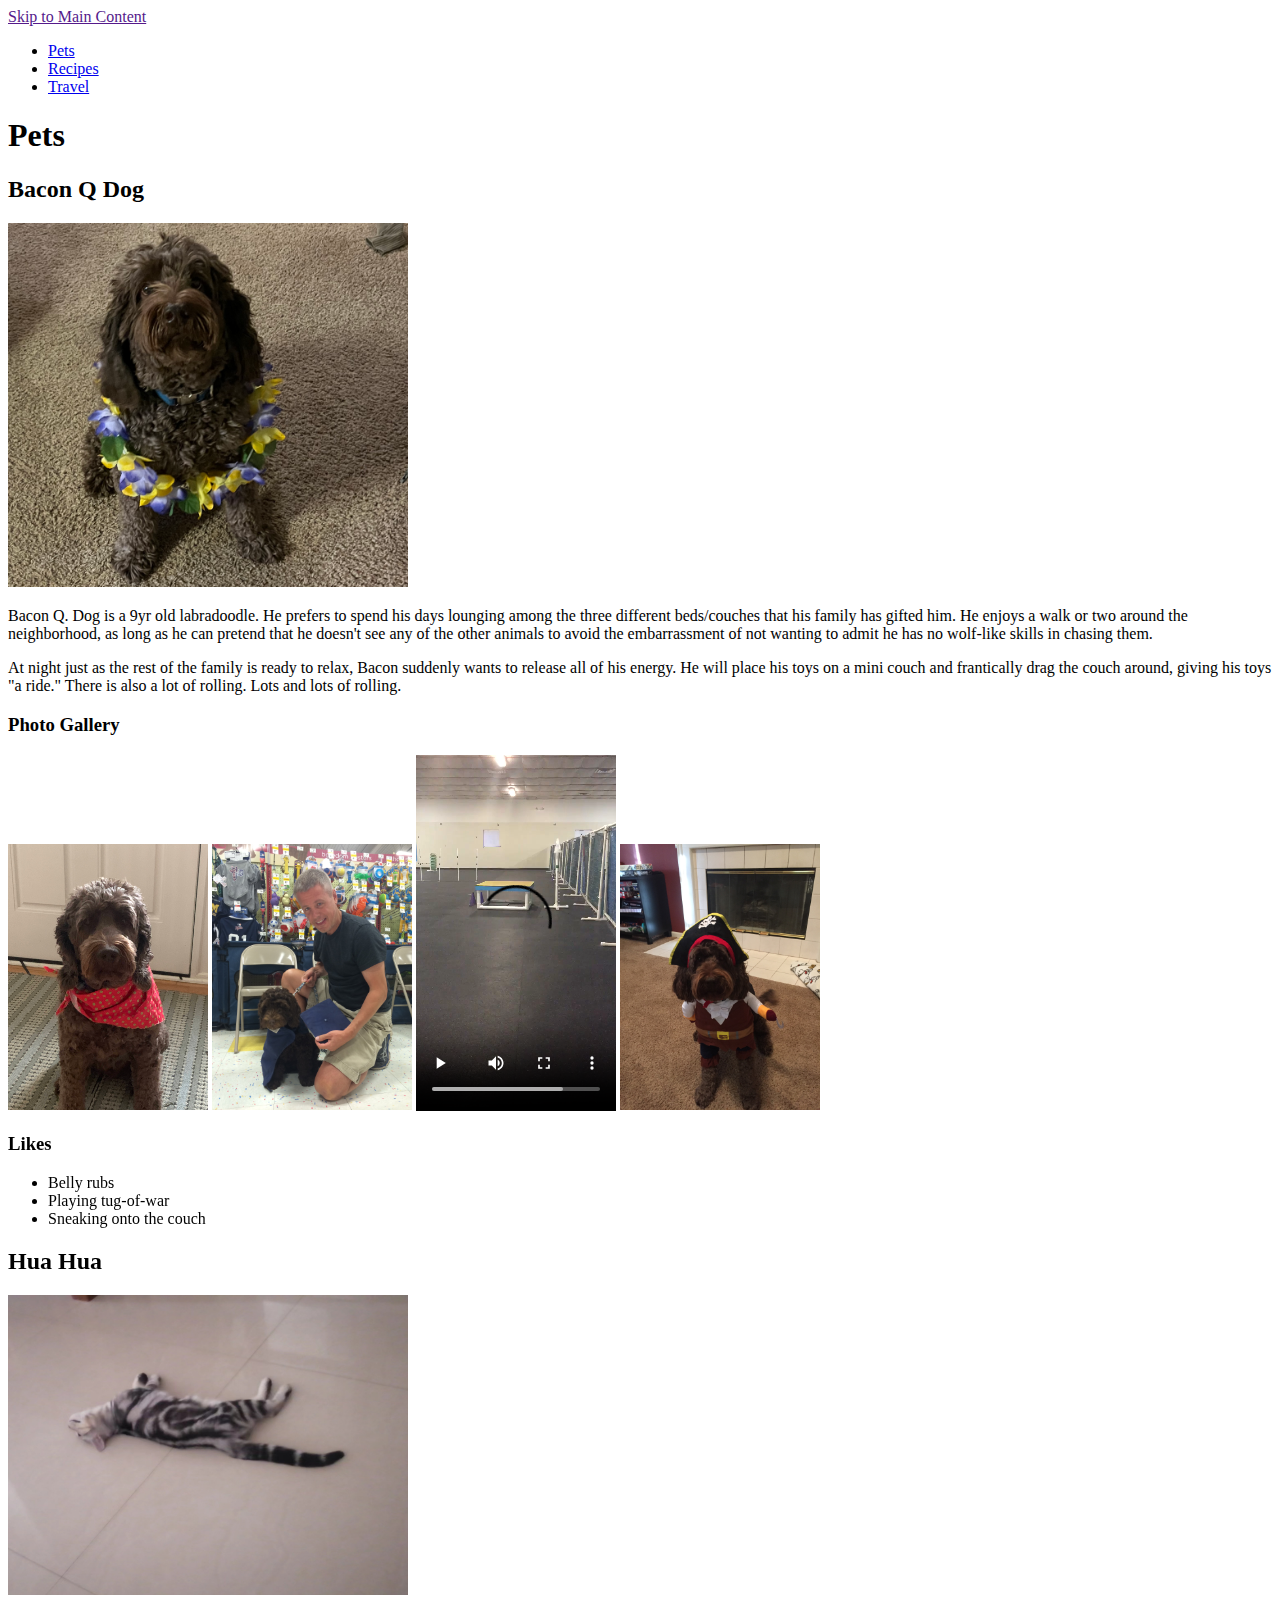
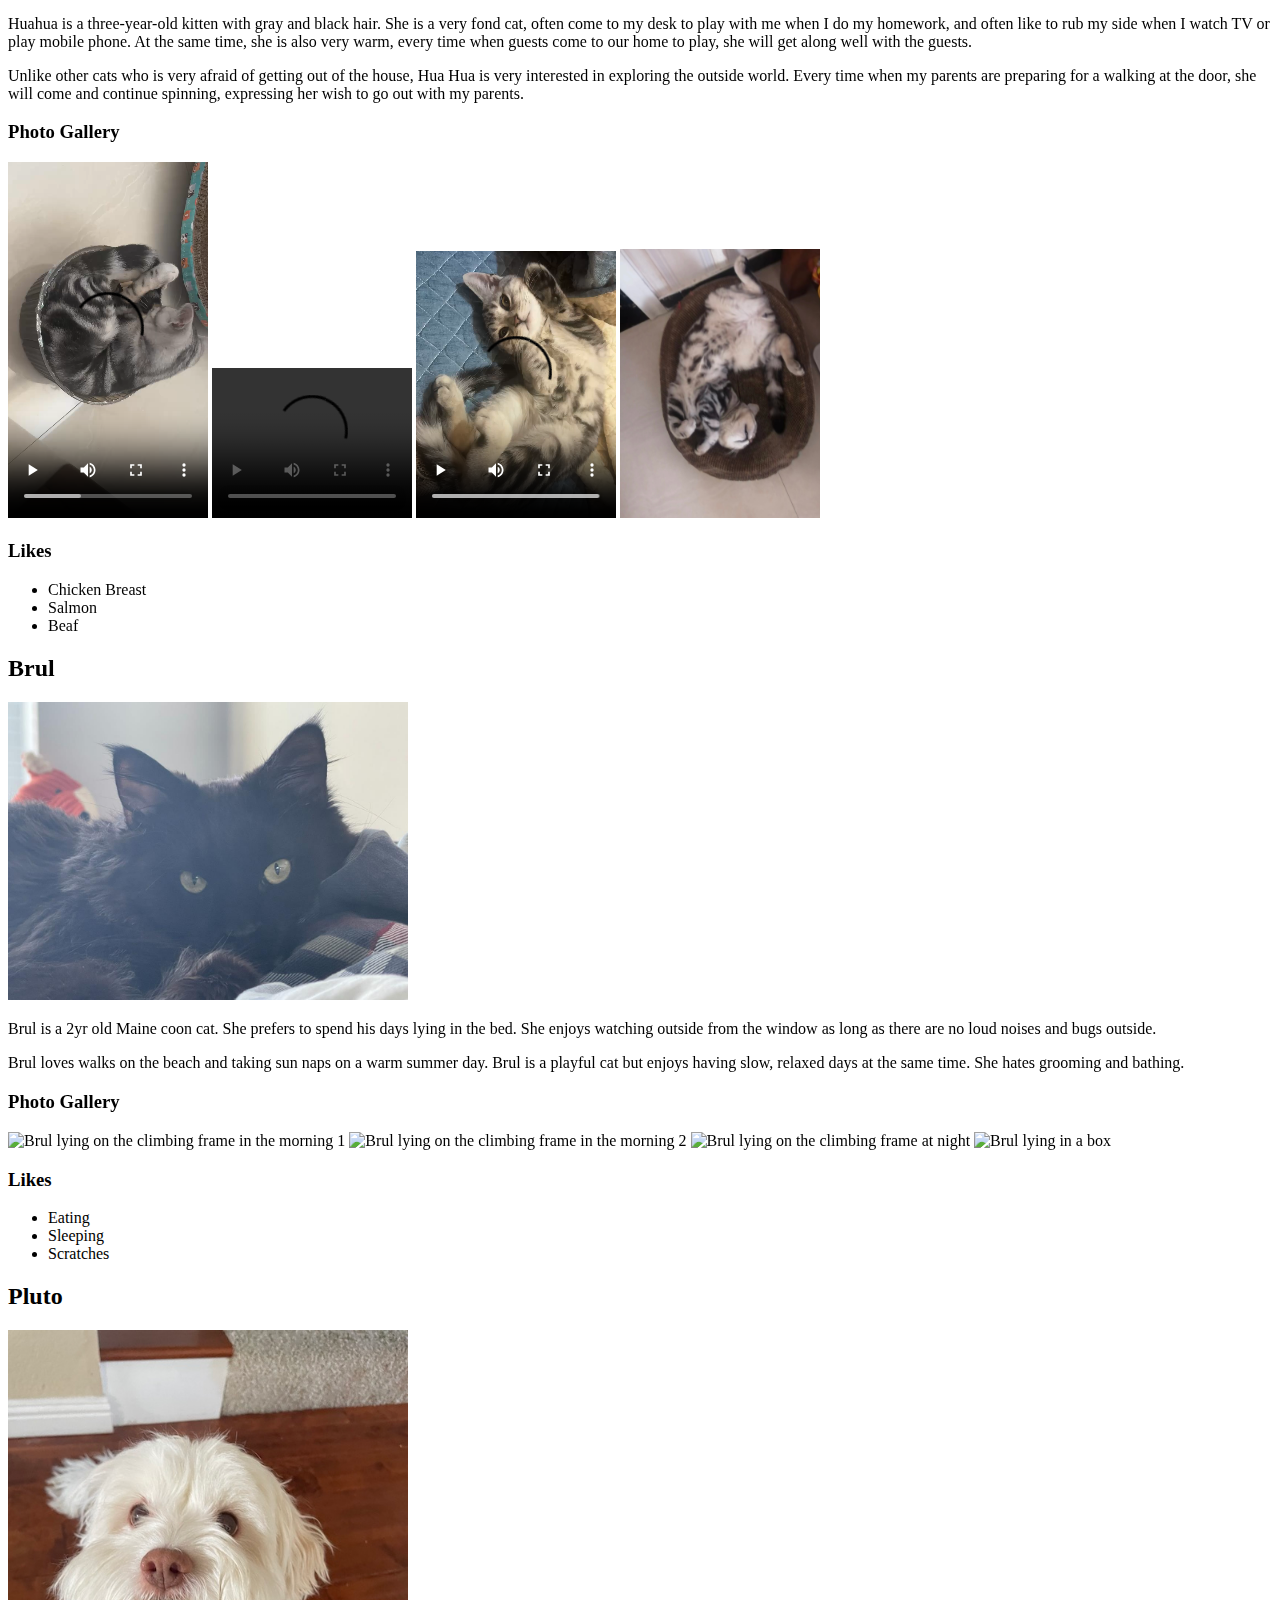
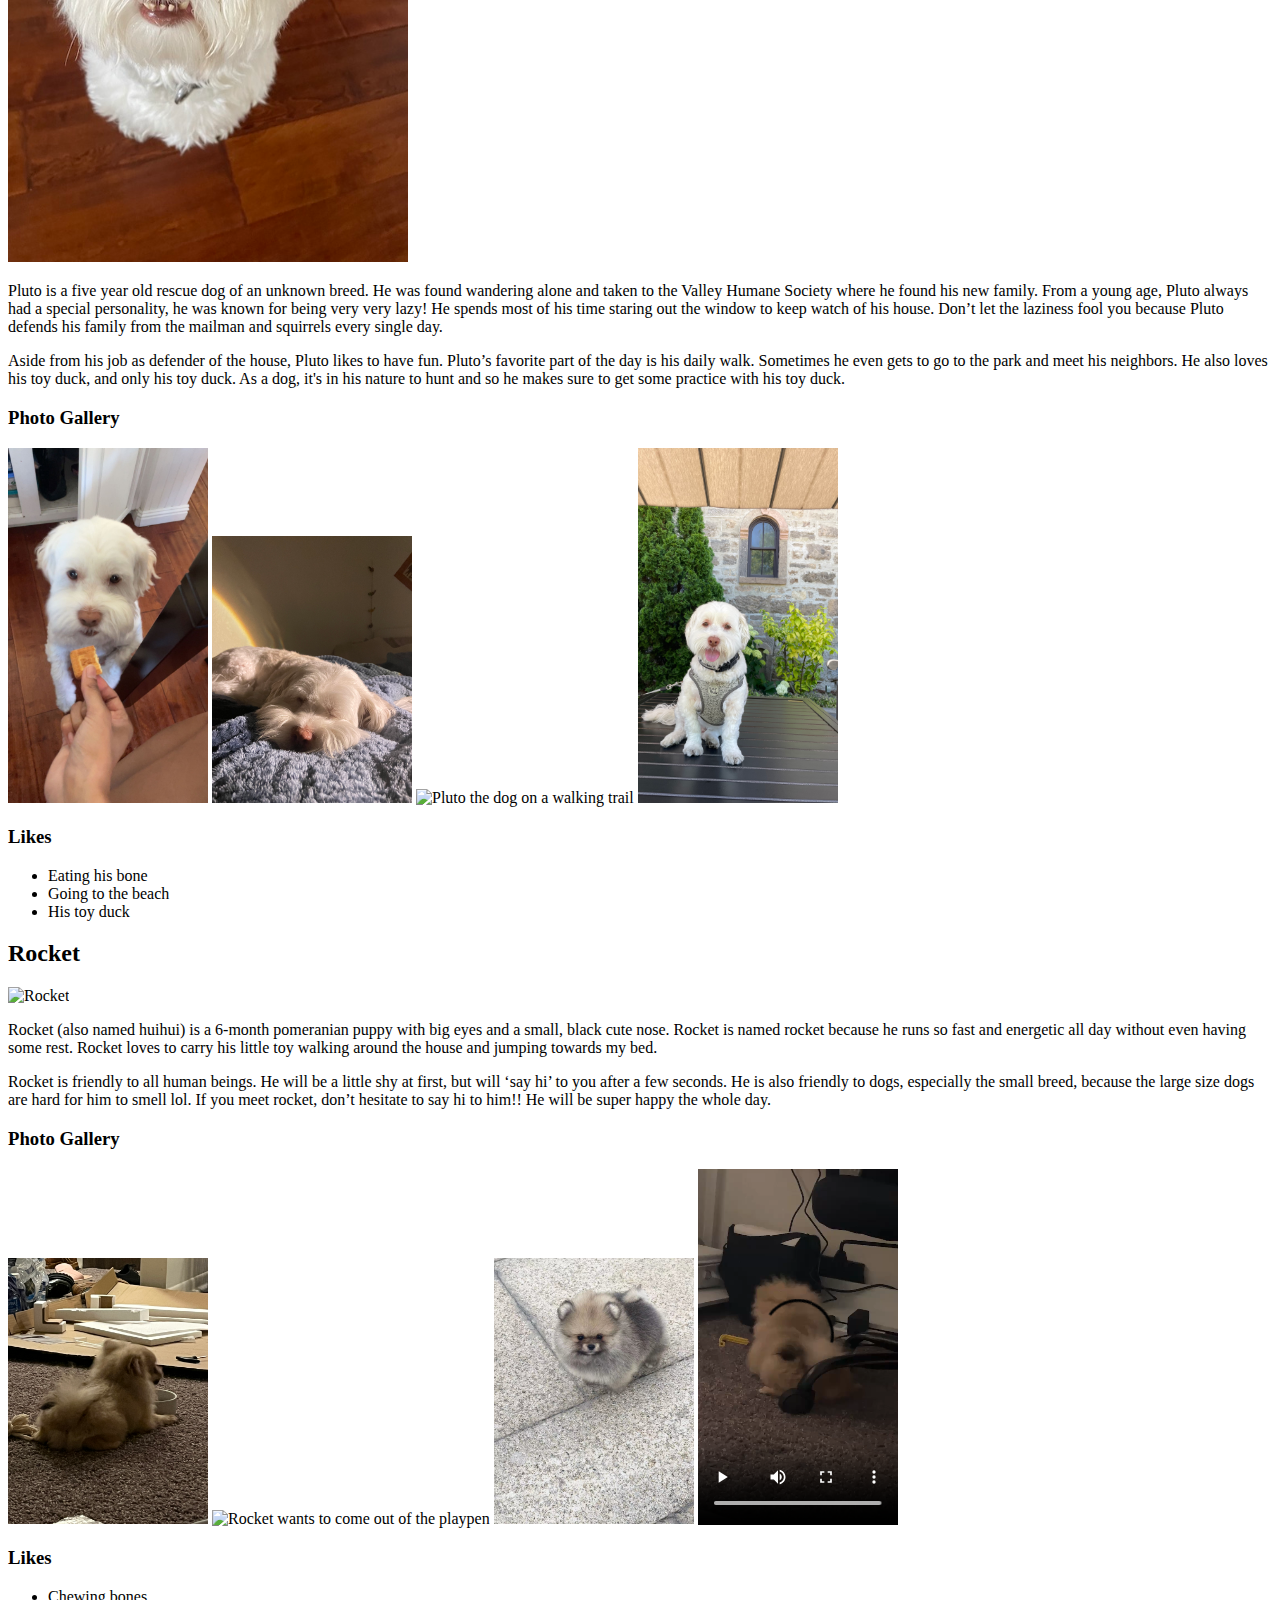
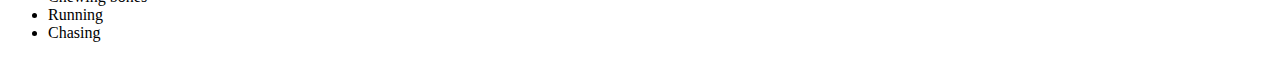
==== index.html @ 7355cd75 "first commit" ====
<!DOCTYPE html>
<html lang="en">
<head>
    <meta charset="UTF-8">
    <meta name="viewport" content="width=device-width, initial-scale=1.0">
    <link rel="stylesheet" href="css/style.css">
    <title>Pets</title>
</head>
<body>
    <main>
        <a href = "">Skip to Main Content</a>
        <header>
            <nav>
                <ul>
                    <li class="active"><a href = "index.html" >Pets</a></li>
                    <li><a href = "recipes.html">Recipes</a></li>
                    <li><a href = "travel.html">Travel</a></li>
                </ul>
            </nav>
            <h1>Pets</h1>
        </header>
        <div>
            <h2>Bacon Q Dog</h2>
            <img src="images/bacon.jpg" width = "400" alt="Brown labradoodle wearing colorful lei">

            <p>Bacon Q. Dog is a 9yr old labradoodle. He prefers to spend his days lounging among the three different beds/couches that his family has gifted him. He enjoys a walk or two around the neighborhood, as long as he can pretend that he doesn't see any of the other animals to avoid the embarrassment of not wanting to admit he has no wolf-like skills in chasing them.</p> 
            <P>At night just as the rest of the family is ready to relax, Bacon suddenly wants to release all of his energy. He will place his toys on a mini couch and frantically drag the couch around, giving his toys "a ride." There is also a lot of rolling. Lots and lots of rolling.</P>
            <h3>Photo Gallery</h3>
            <img src="images/bacon_bandana.JPG" width ="200" alt = "Brown labradoodle wearing an orange bandana">
            <img src="images/bacon_graduation.JPG"  width ="200" alt="Small labradoodle puppy wearing a graduation cap and gown">
            <video width="200"  controls>
                <source src="images/bacon_agility.mov">
                Your browser does not support the video tag.  This was a video of a girl and dog demonstrating a sit and stay procedure
            </video>
            <img src="images/bacon_halloween.JPG"  width ="200" alt="Brown labradoodle wearing a pirate costume">

            <h3>Likes</h3>
            <ul>
                <li>Belly rubs</li>
                <li>Playing tug-of-war</li>
                <li>Sneaking onto the couch</li>
            </ul>
            <!-- Colleen van Lent -->
        
        </div>
        <div>
            <h2>Hua Hua</h2>
            <img src="images/huahua/Hua_Hua_lying_on_the_ground.jpg" width = "400" alt="Hua Hua lying on the ground">

            <p>Huahua is a three-year-old kitten with gray and black hair. She is a very fond cat, often come to my desk to play with me when I do my homework, and often like to rub my side when I watch TV or play mobile phone. At the same time, she is also very warm, every time when guests come to our home to play, she will get along well with the guests.</p>
            <P>Unlike other cats who is very afraid of getting out of the house, Hua Hua is very interested in exploring the outside world. Every time when my parents are preparing for a walking at the door, she will come and continue spinning, expressing her wish to go out with my parents.</P>
            <h3>Photo Gallery</h3>
            <video width="200" controls>
                <source src="images/huahua/Hua_Hua_curling_up.mp4">
                Your browser does not support the video tag. This was a video of Hua Hua curling up.
            </video>
            <video width="200" controls>
                <source src="images/huahua/Hua_Hua_staring_you.mp4">
                Your browser does not support the video tag. This was a video of Hua Hua staring at you.
            </video>
            <video width="200"  controls>
                <source src="images/huahua/Hua_Hua_coquetry.mp4">
                Your browser does not support the video tag.  This was a video of Hua Hua's coquetry.
            </video>
            <img src="images/huahua/Hua_Hua_in_bed.jpg"  width ="200" alt="Hua Hua in her bed">

            <h3>Likes</h3>
            <ul>
                <li>Chicken Breast</li>
                <li>Salmon</li>
                <li>Beaf</li>
            </ul>
        </div>
        <div>
            <h2>Brul</h2>
            <img src="images/brul/Brul.jpg" width = "400" alt="Brul">

            <p>Brul is a 2yr old Maine coon cat. She prefers to spend his days lying in the bed. She enjoys watching outside from the window as long as there are no loud noises and bugs outside.
            </p>
            <P>Brul loves walks on the beach and taking sun naps on a warm summer day. Brul is a playful cat but enjoys having slow, relaxed days at the same time. She hates grooming and bathing.
            </P>
            <h3>Photo Gallery</h3>
            <img src="images/brul/Brul1.jpg"  width ="200" alt="Brul lying on the climbing frame in the morning 1">
            <img src="images/brul/Brul2.jpg"  width ="200" alt="Brul lying on the climbing frame in the morning 2">
            <img src="images/brul/Brul3.jpg"  width ="200" alt="Brul lying on the climbing frame at night">
            <img src="images/brul/Brul4.png"  width ="200" alt="Brul lying in a box">

            <h3>Likes</h3>
            <ul>
                <li>Eating</li>
                <li>Sleeping</li>
                <li>Scratches</li>
            </ul>
        </div>
        <div>
            <h2>Pluto</h2>
            <img src="images/pluto/pluto.jpg" width = "400" alt="Pluto">

            <p>Pluto is a five year old rescue dog of an unknown breed. He was found wandering alone and taken to the Valley Humane Society where he found his new family. From a young age, Pluto always had a special personality, he was known for being very very lazy! He spends most of his time staring out the window to keep watch of his house. Don’t let the laziness fool you because Pluto defends his family from the mailman and squirrels every single day.
            </p>
            <P>Aside from his job as defender of the house, Pluto likes to have fun. Pluto’s favorite part of the day is his daily walk. Sometimes he even gets to go to the park and meet his neighbors. He also loves his toy duck, and only his toy duck. As a dog, it's in his nature to hunt and so he makes sure to get some practice with his toy duck.
            </P>
            <h3>Photo Gallery</h3>
            <img src="images/pluto/pluto_cookie.JPG"  width ="200" alt="Pluto the dog standing up to eat a cookie">
            <img src="images/pluto/pluto_sleeping.jpg"  width ="200" alt="Pluto sleeping on bed">
            <img src="images/pluto/pluto_walk.jpg"  width ="200" alt="Pluto the dog on a walking trail">
            <img src="images/pluto/pluto_sitting.jpg"  width ="200" alt="Pluto sitting and posed on top of a table">

            <h3>Likes</h3>
            <ul>
                <li>Eating his bone</li>
                <li>Going to the beach</li>
                <li>His toy duck</li>
            </ul>
        </div>
        <div>
            <h2>Rocket</h2>
            <img src="images/rocket/rocket_primary.jpg" width = "400" alt="Rocket">

            <p>Rocket (also named huihui) is a 6-month pomeranian puppy with big eyes and a small, black cute nose. Rocket is named rocket because he runs so fast and energetic all day without even having some rest. Rocket loves to carry his little toy walking around the house and jumping towards my bed.
            </p>
            <P>Rocket is friendly to all human beings. He will be a little shy at first, but will ‘say hi’ to you after a few seconds. He is also friendly to dogs, especially the small breed, because the large size dogs are hard for him to smell lol. If you meet rocket, don’t hesitate to say hi to him!! He will be super happy the whole day.
            </P>
            <h3>Photo Gallery</h3>
            <img src="images/rocket/rocket_dinner.jpg"  width ="200" alt="Rocket is eating his dinner">
            <img src="images/rocket/rocket_wants_to_go_out.jpg"  width ="200" alt="Rocket wants to come out of the playpen">
            <img src="images/rocket/rocket_childhood.jpg"  width ="200" alt="Rocket is in his childhood">
            <video width="200"  controls>
                <source src="images/rocket/rocket_kitchen_clip.mp4">
                Your browser does not support the video tag.  This was a video of Rocket trying to hunt the kitchen clip.
            </video>

            <h3>Likes</h3>
            <ul>
                <li>Chewing bones</li>
                <li>Running</li>
                <li>Chasing</li>
            </ul>
        </div>
    </main>
    
</body>
</html>
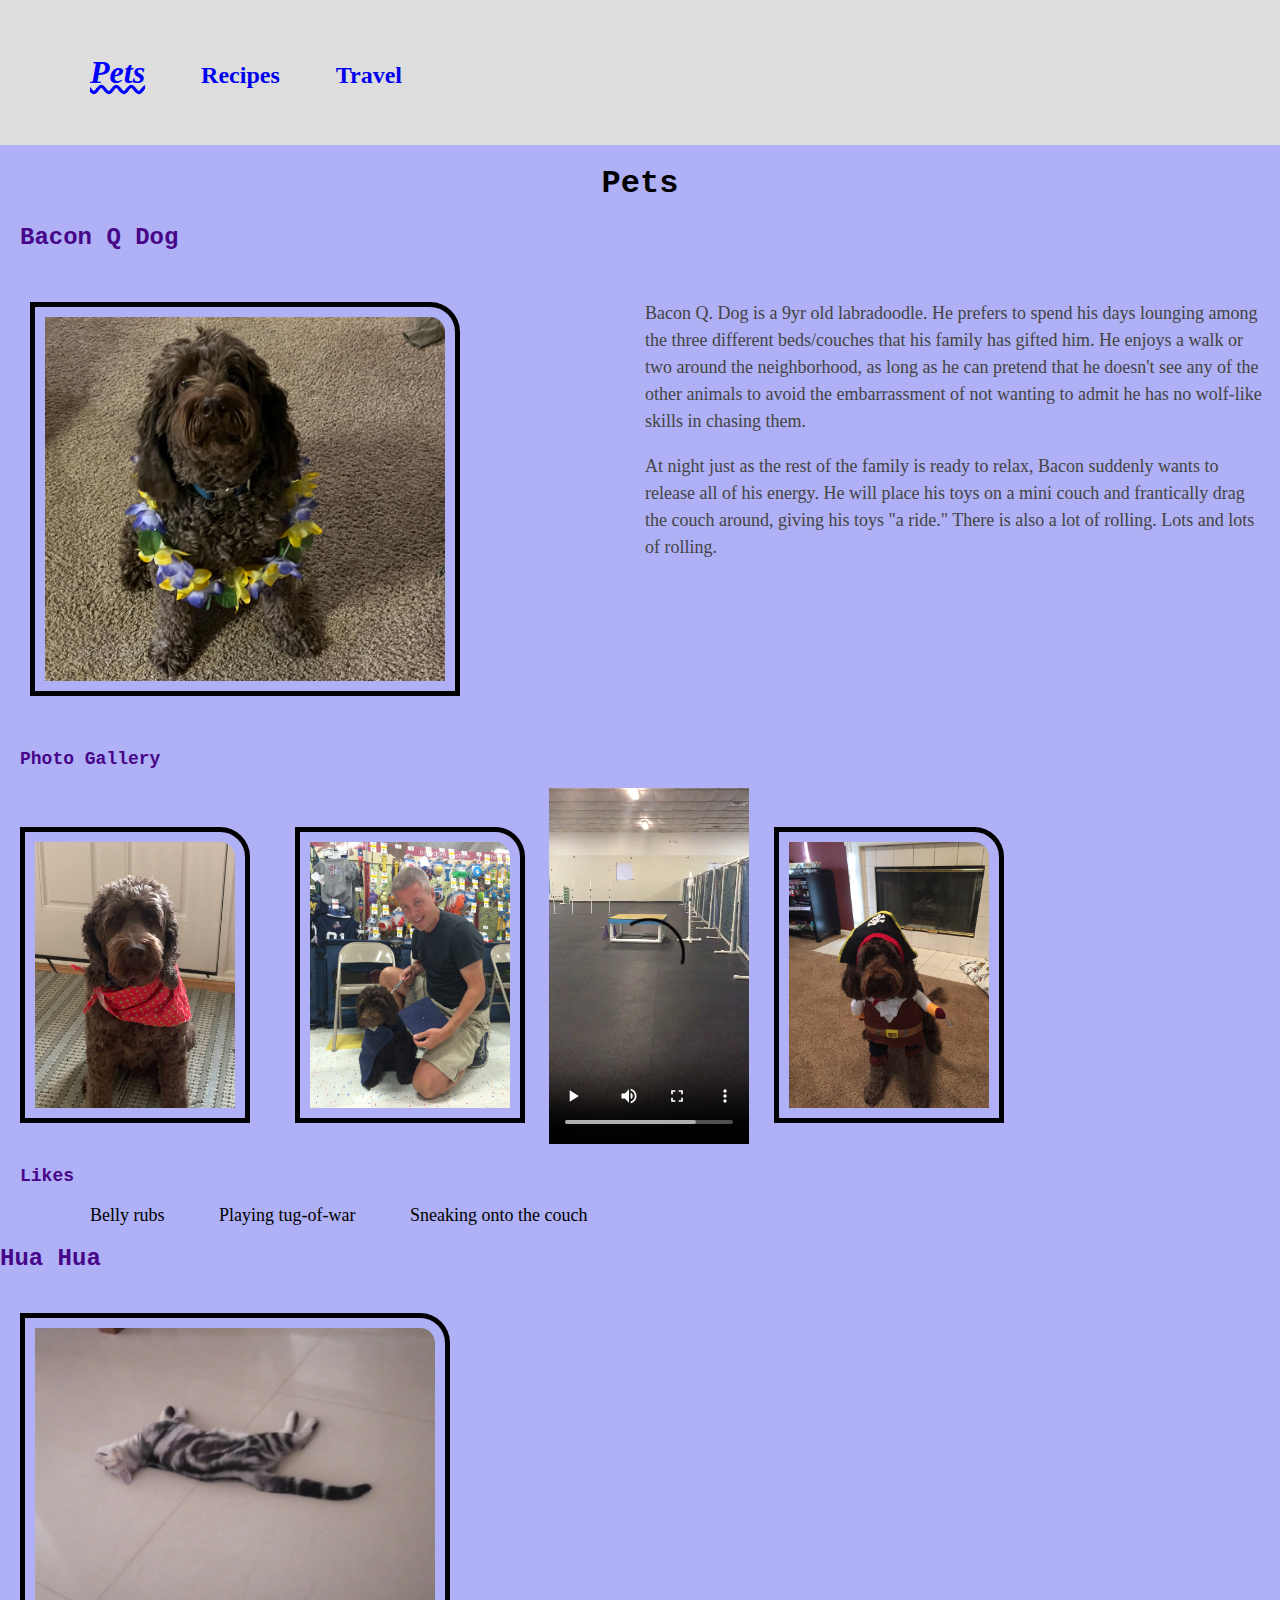
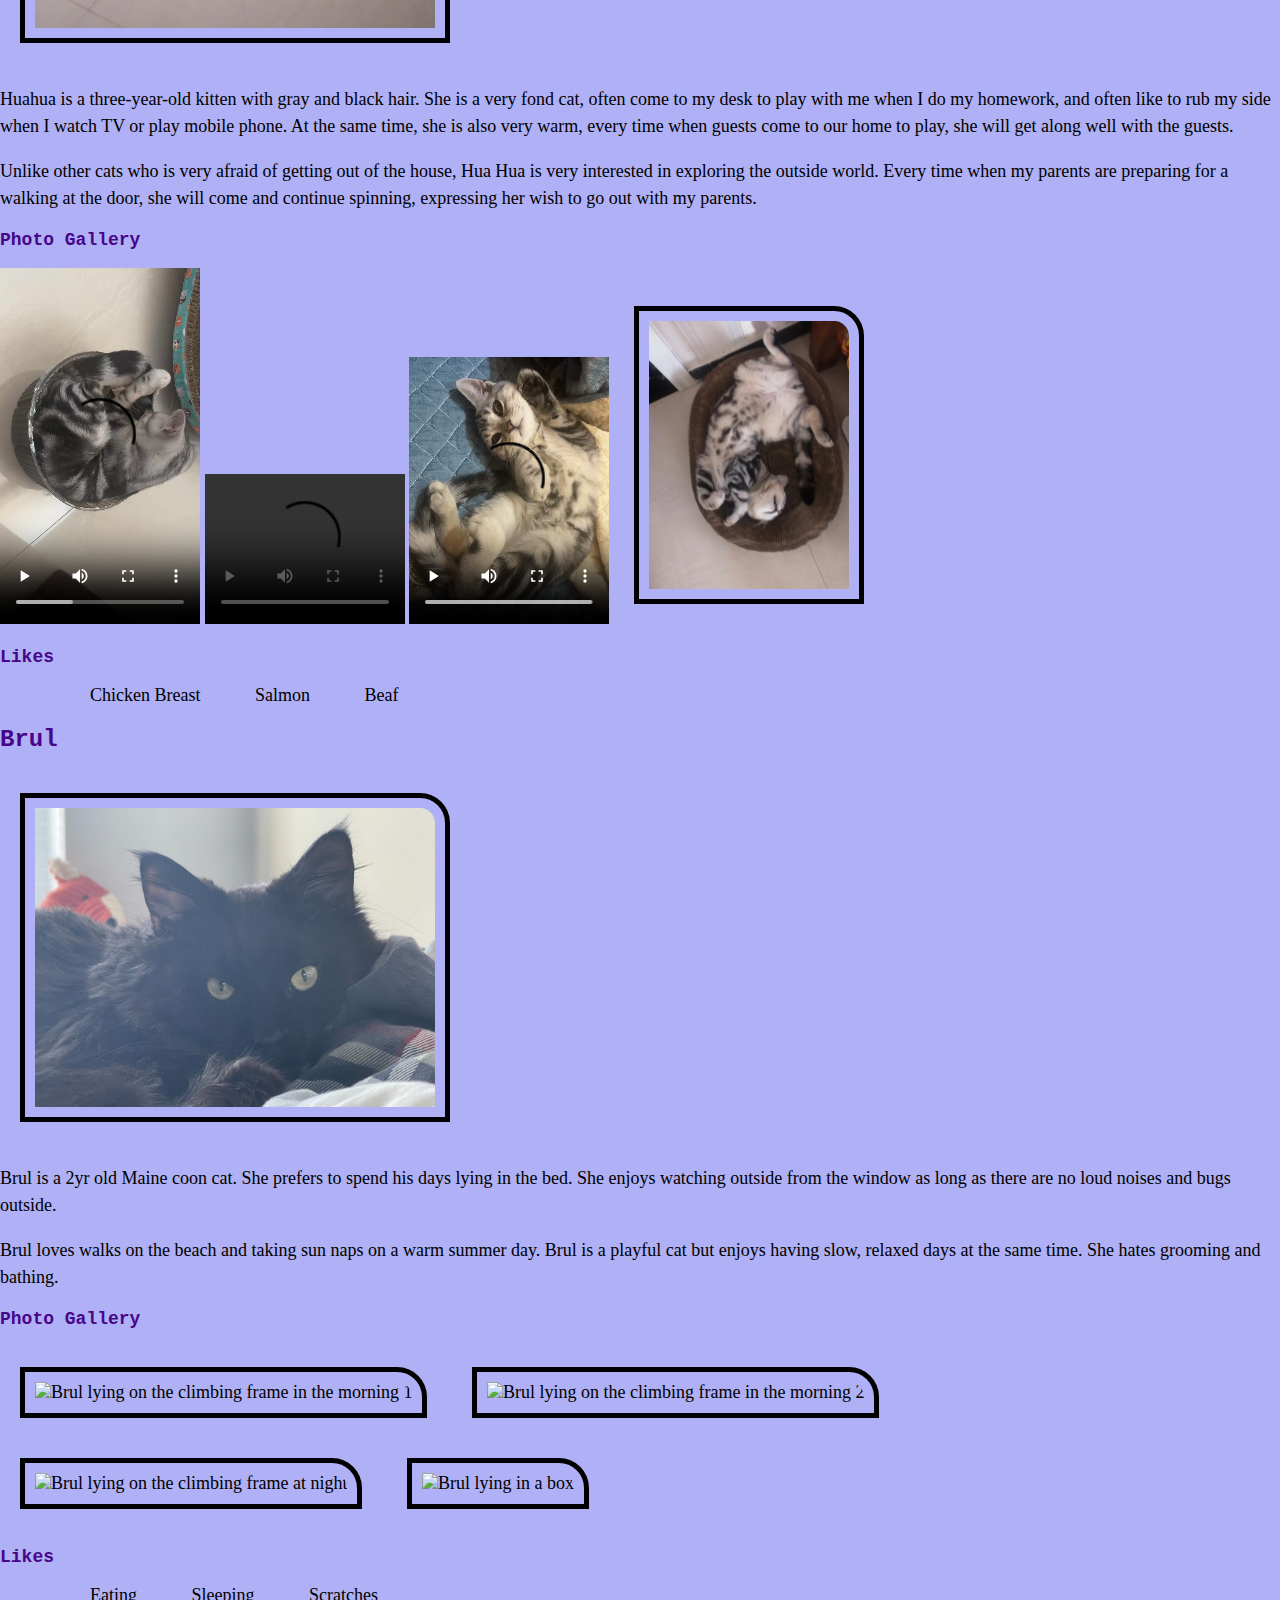
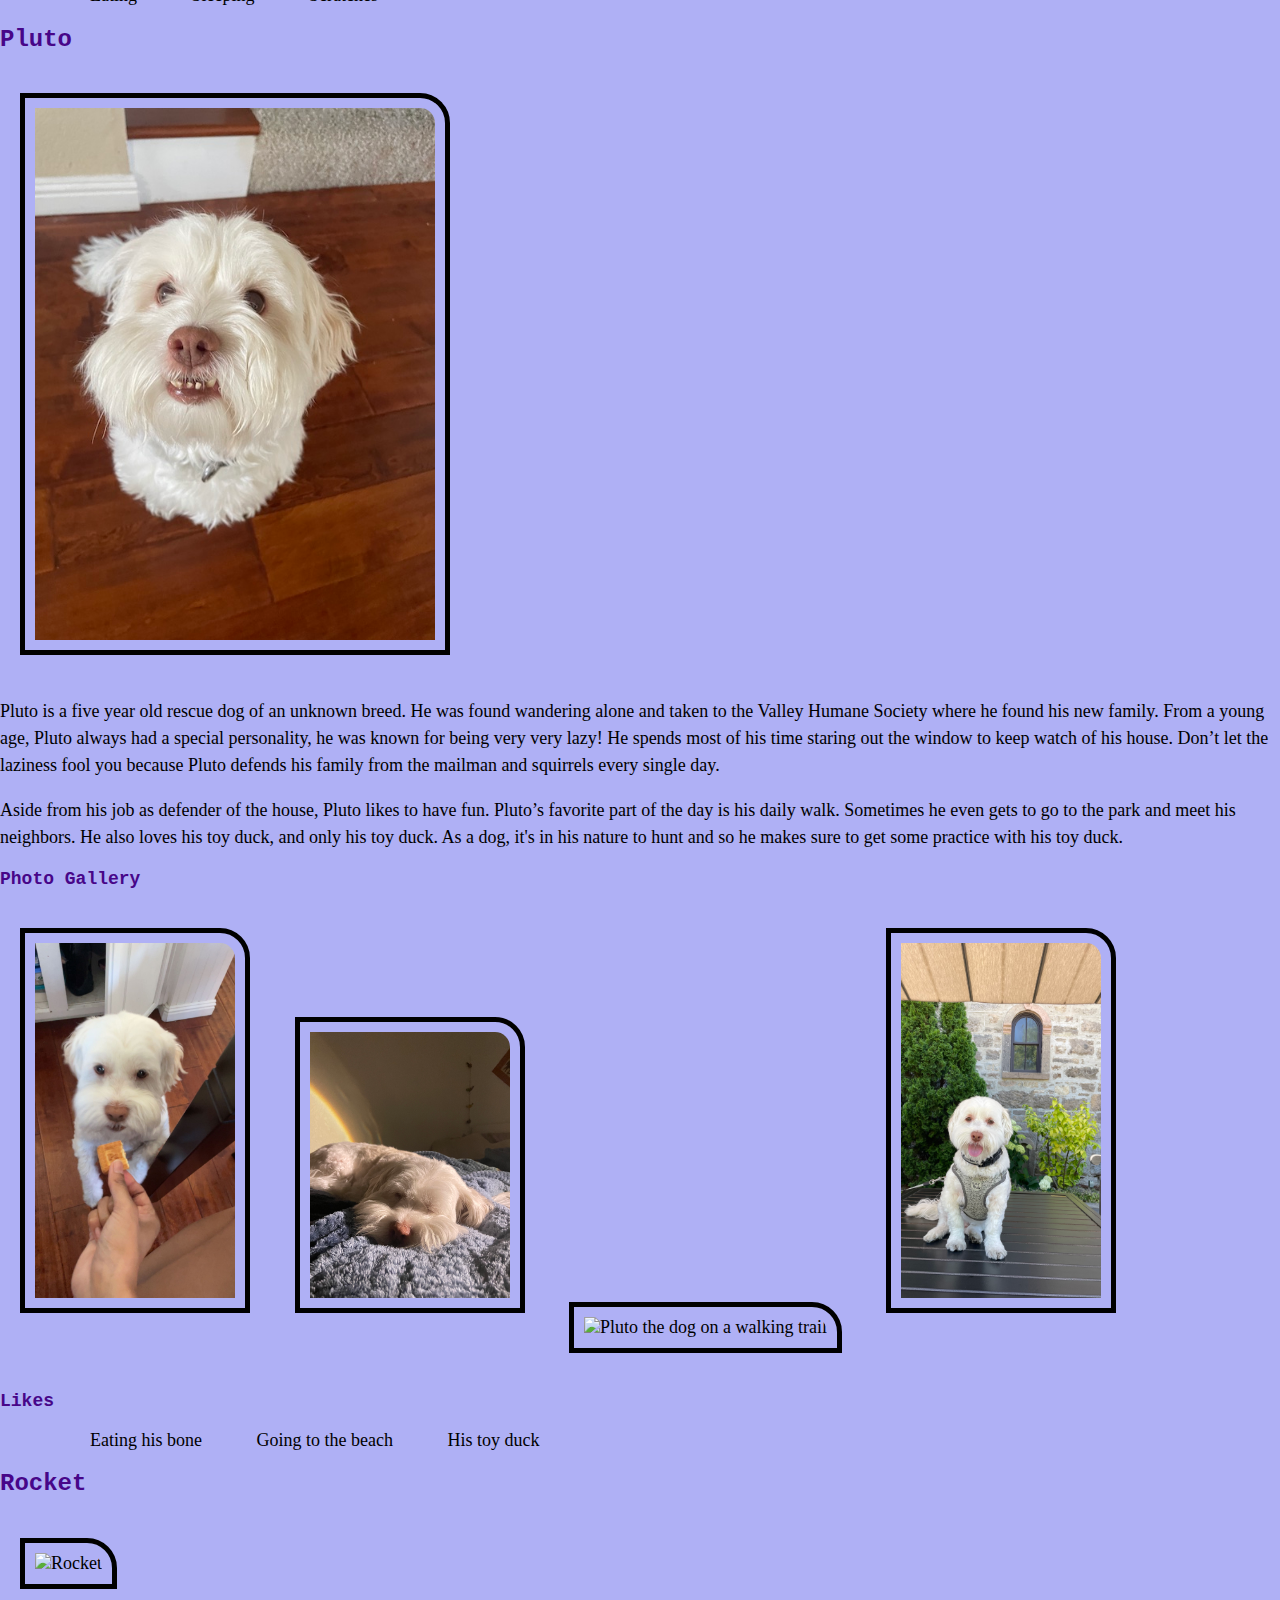
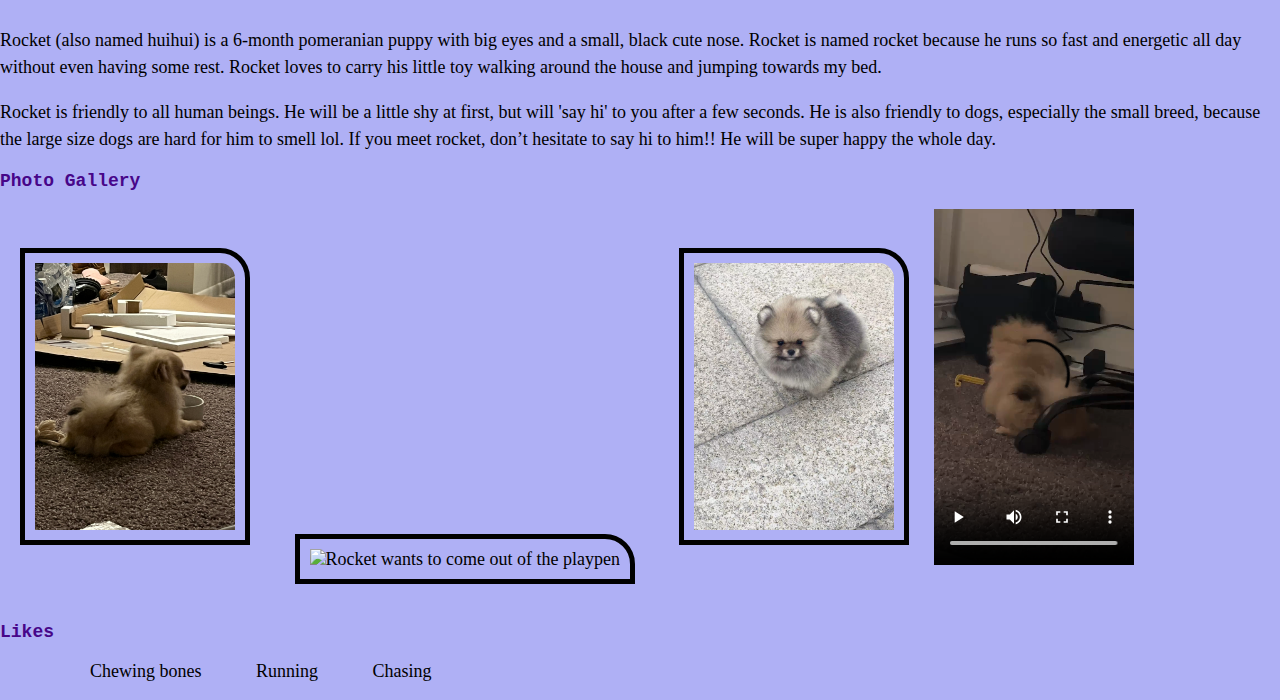
==== commit 4d057845: "add css" ====
--- a/index.html
+++ b/index.html
@@ -8,7 +8,7 @@
 </head>
 <body>
     <main>
-        <a href = "">Skip to Main Content</a>
+        <div class="skip"><a href = "index.html">Skip to Main Content</a></div>
         <header>
             <nav>
                 <ul>
@@ -20,21 +20,37 @@
             <h1>Pets</h1>
         </header>
         <div>
-            <h2>Bacon Q Dog</h2>
-            <img src="images/bacon.jpg" width = "400" alt="Brown labradoodle wearing colorful lei">
-
-            <p>Bacon Q. Dog is a 9yr old labradoodle. He prefers to spend his days lounging among the three different beds/couches that his family has gifted him. He enjoys a walk or two around the neighborhood, as long as he can pretend that he doesn't see any of the other animals to avoid the embarrassment of not wanting to admit he has no wolf-like skills in chasing them.</p> 
-            <P>At night just as the rest of the family is ready to relax, Bacon suddenly wants to release all of his energy. He will place his toys on a mini couch and frantically drag the couch around, giving his toys "a ride." There is also a lot of rolling. Lots and lots of rolling.</P>
-            <h3>Photo Gallery</h3>
-            <img src="images/bacon_bandana.JPG" width ="200" alt = "Brown labradoodle wearing an orange bandana">
+            <div class="titles">
+                <h2>Bacon Q Dog</h2>
+            </div>
+            
+            <div class="one-row-two-col">
+                <div>
+                    <img src="images/bacon.jpg" width = "400" alt="Brown labradoodle wearing colorful lei">
+                </div>
+                
+                <div>
+                    <p>Bacon Q. Dog is a 9yr old labradoodle. He prefers to spend his days lounging among the three different beds/couches that his family has gifted him. He enjoys a walk or two around the neighborhood, as long as he can pretend that he doesn't see any of the other animals to avoid the embarrassment of not wanting to admit he has no wolf-like skills in chasing them.</p> 
+                    <P>At night just as the rest of the family is ready to relax, Bacon suddenly wants to release all of his energy. He will place his toys on a mini couch and frantically drag the couch around, giving his toys "a ride." There is also a lot of rolling. Lots and lots of rolling.</P>    
+                </div>
+                
+            </div>
+            <div class="titles">
+                <h3>Photo Gallery</h3>
+            </div>
+            <div class="one-row-four-col">
+                <img src="images/bacon_bandana.JPG" width ="200" alt = "Brown labradoodle wearing an orange bandana">
             <img src="images/bacon_graduation.JPG"  width ="200" alt="Small labradoodle puppy wearing a graduation cap and gown">
             <video width="200"  controls>
                 <source src="images/bacon_agility.mov">
                 Your browser does not support the video tag.  This was a video of a girl and dog demonstrating a sit and stay procedure
             </video>
             <img src="images/bacon_halloween.JPG"  width ="200" alt="Brown labradoodle wearing a pirate costume">
-
-            <h3>Likes</h3>
+            </div>
+            
+            <div class="titles">
+                <h3>Likes</h3>
+            </div>
             <ul>
                 <li>Belly rubs</li>
                 <li>Playing tug-of-war</li>
@@ -43,7 +59,8 @@
             <!-- Colleen van Lent -->
         
         </div>
-        <div>
+        
+        <div class="gird">
             <h2>Hua Hua</h2>
             <img src="images/huahua/Hua_Hua_lying_on_the_ground.jpg" width = "400" alt="Hua Hua lying on the ground">
 
@@ -71,7 +88,7 @@
                 <li>Beaf</li>
             </ul>
         </div>
-        <div>
+        <div class="grid">
             <h2>Brul</h2>
             <img src="images/brul/Brul.jpg" width = "400" alt="Brul">
 
@@ -92,7 +109,7 @@
                 <li>Scratches</li>
             </ul>
         </div>
-        <div>
+        <div class="grid">
             <h2>Pluto</h2>
             <img src="images/pluto/pluto.jpg" width = "400" alt="Pluto">
 
@@ -113,13 +130,13 @@
                 <li>His toy duck</li>
             </ul>
         </div>
-        <div>
+        <div class="grid">
             <h2>Rocket</h2>
             <img src="images/rocket/rocket_primary.jpg" width = "400" alt="Rocket">
 
             <p>Rocket (also named huihui) is a 6-month pomeranian puppy with big eyes and a small, black cute nose. Rocket is named rocket because he runs so fast and energetic all day without even having some rest. Rocket loves to carry his little toy walking around the house and jumping towards my bed.
             </p>
-            <P>Rocket is friendly to all human beings. He will be a little shy at first, but will ‘say hi’ to you after a few seconds. He is also friendly to dogs, especially the small breed, because the large size dogs are hard for him to smell lol. If you meet rocket, don’t hesitate to say hi to him!! He will be super happy the whole day.
+            <P>Rocket is friendly to all human beings. He will be a little shy at first, but will 'say hi' to you after a few seconds. He is also friendly to dogs, especially the small breed, because the large size dogs are hard for him to smell lol. If you meet rocket, don’t hesitate to say hi to him!! He will be super happy the whole day.
             </P>
             <h3>Photo Gallery</h3>
             <img src="images/rocket/rocket_dinner.jpg"  width ="200" alt="Rocket is eating his dinner">
--- a/css/style.css
+++ b/css/style.css
@@ -0,0 +1,125 @@
+h1 {
+    /* New font size
+    Change font family
+    Align it to the center
+    */
+    font-size: xx-large;
+    font-family: Courier, 'Courier New', 'Segoe UI', Tahoma, Geneva, Verdana, sans-serif;
+    text-align: center;
+}
+
+
+body{
+    background-color: #afb0f5;
+    font-size: 18px;
+    line-height: 1.15;
+    margin: 0;
+    padding: 0;
+  }
+
+h2 {
+    /* New font size
+    Change font family
+    Change color
+    */
+    font-size: x-large;
+    font-family: Courier, 'Courier New', 'Segoe UI', Tahoma, Geneva, Verdana, sans-serif;
+    color: #470689;
+}
+
+h3 {
+    /* New font size
+    Change font family
+    Change color
+    */
+    font-size: large;
+    font-family: Courier, 'Courier New', 'Segoe UI', Tahoma, Geneva, Verdana, sans-serif;
+    color: #470689;
+}
+
+p {
+    /* Change line height.  Use Inspect Element to fine tune the value. */
+    line-height: 1.5;
+}
+
+img {
+    border: solid;
+    border-color: black;
+    border-width: 5px;
+    padding: 10px;
+    margin: 20px;
+    border-top-right-radius: 30px;
+}
+
+li {
+    /* Use an inline-block display
+    Add a left-margin of 50px;
+    */
+    display: inline-block;
+    margin-left: 50px;
+}
+
+/*
+############################################################################
+NAVIGATION
+############################################################################
+*/
+
+
+.skip a{
+    position: absolute;
+    top: -40px;
+  }
+  
+  
+  .skip a:focus{
+    top: 20px;
+  }
+
+nav{
+    text-align: left;
+    padding: 30px 0 30px 0;
+    font-size: x-large;
+    font-weight: bold;
+    background-color: #ddd;
+    
+  }
+
+nav a{
+    text-decoration: none;
+}
+
+nav a:hover, nav a:focus{
+    text-decoration: underline;
+    color: darkolivegreen;
+  }
+
+.active{
+    font-weight: bold;
+    font-size: xx-large;
+    font-style: italic;
+    /* border: #470689 5px solid;
+    padding: 10px; */
+  } 
+
+.active a{
+    color: blue;
+    text-decoration: wavy underline;
+  }
+
+/*
+############################################################################
+GRID
+############################################################################
+*/
+.titles {
+    margin-left: 20px;
+}
+
+.one-row-two-col {
+    display: grid;
+    grid-template-columns: 1fr 1fr;
+    grid-gap: 10px;
+    color: #444;
+    padding: 10px;
+  }
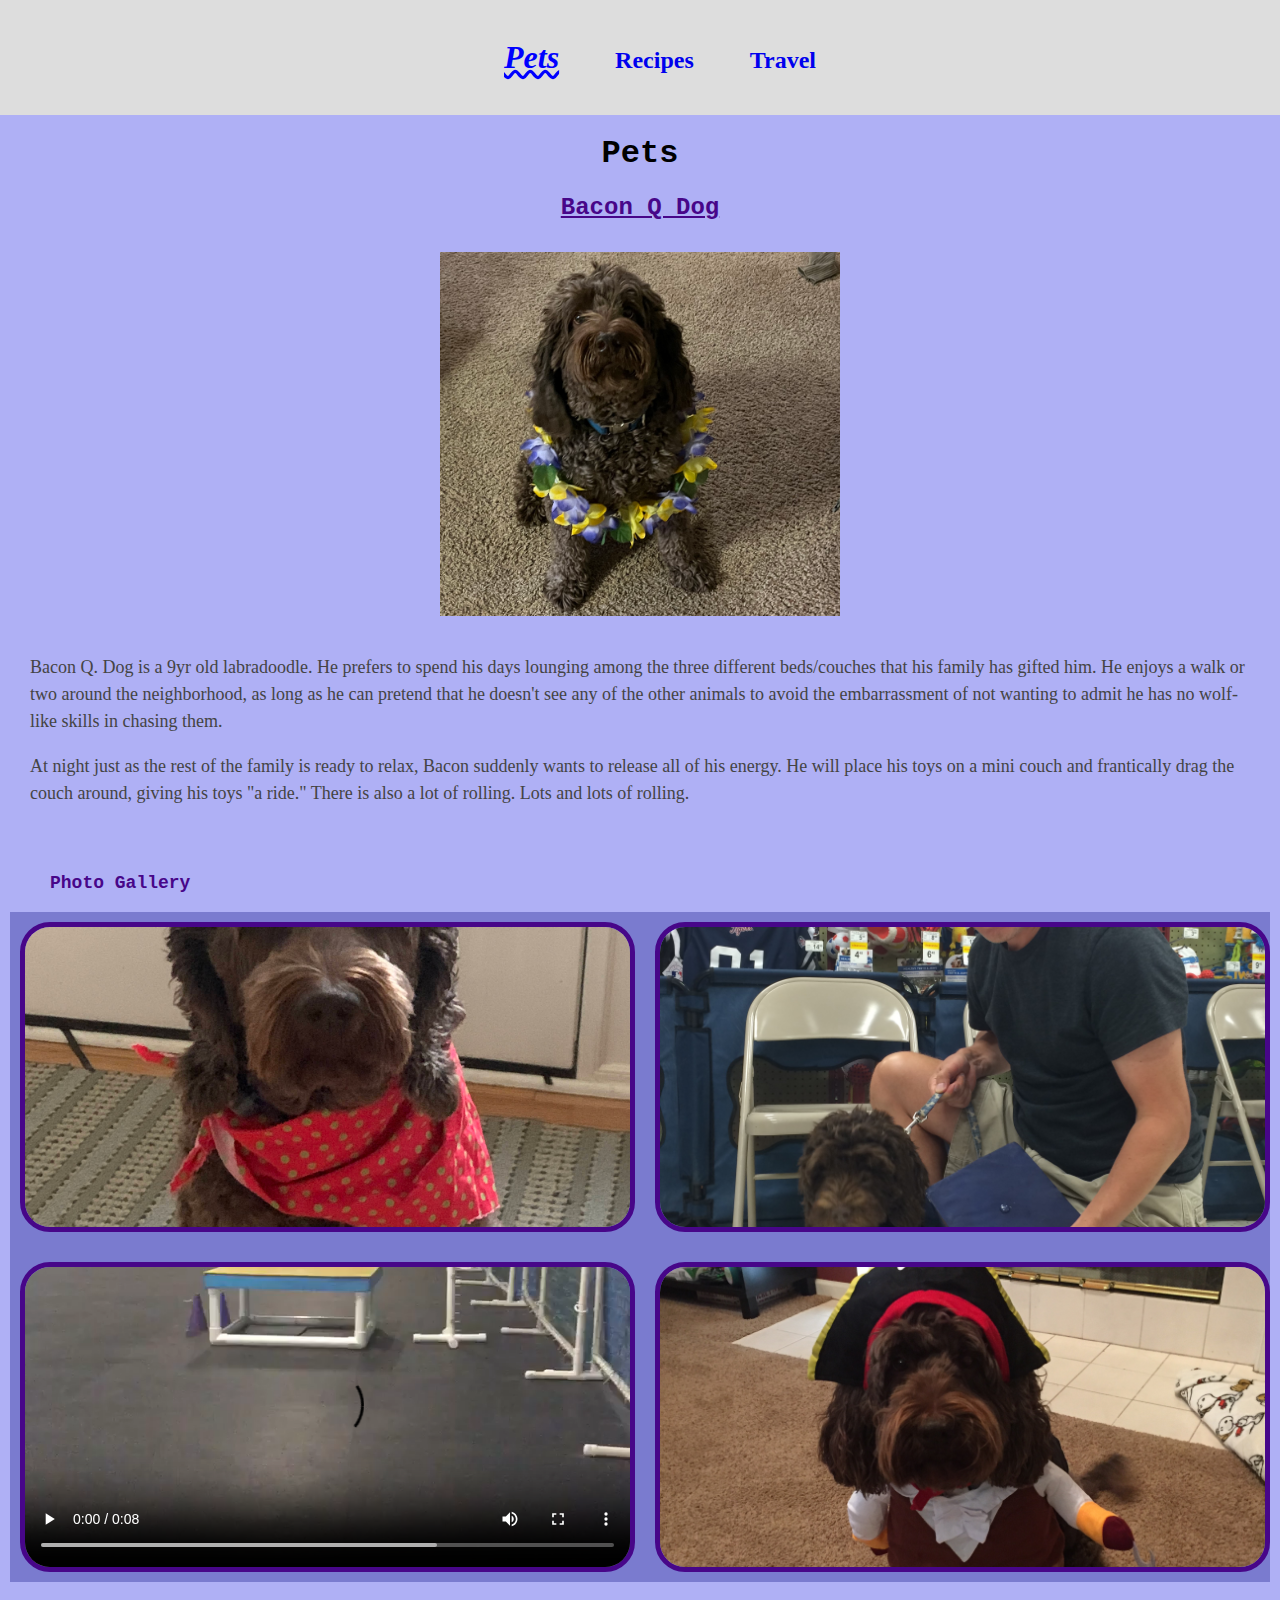
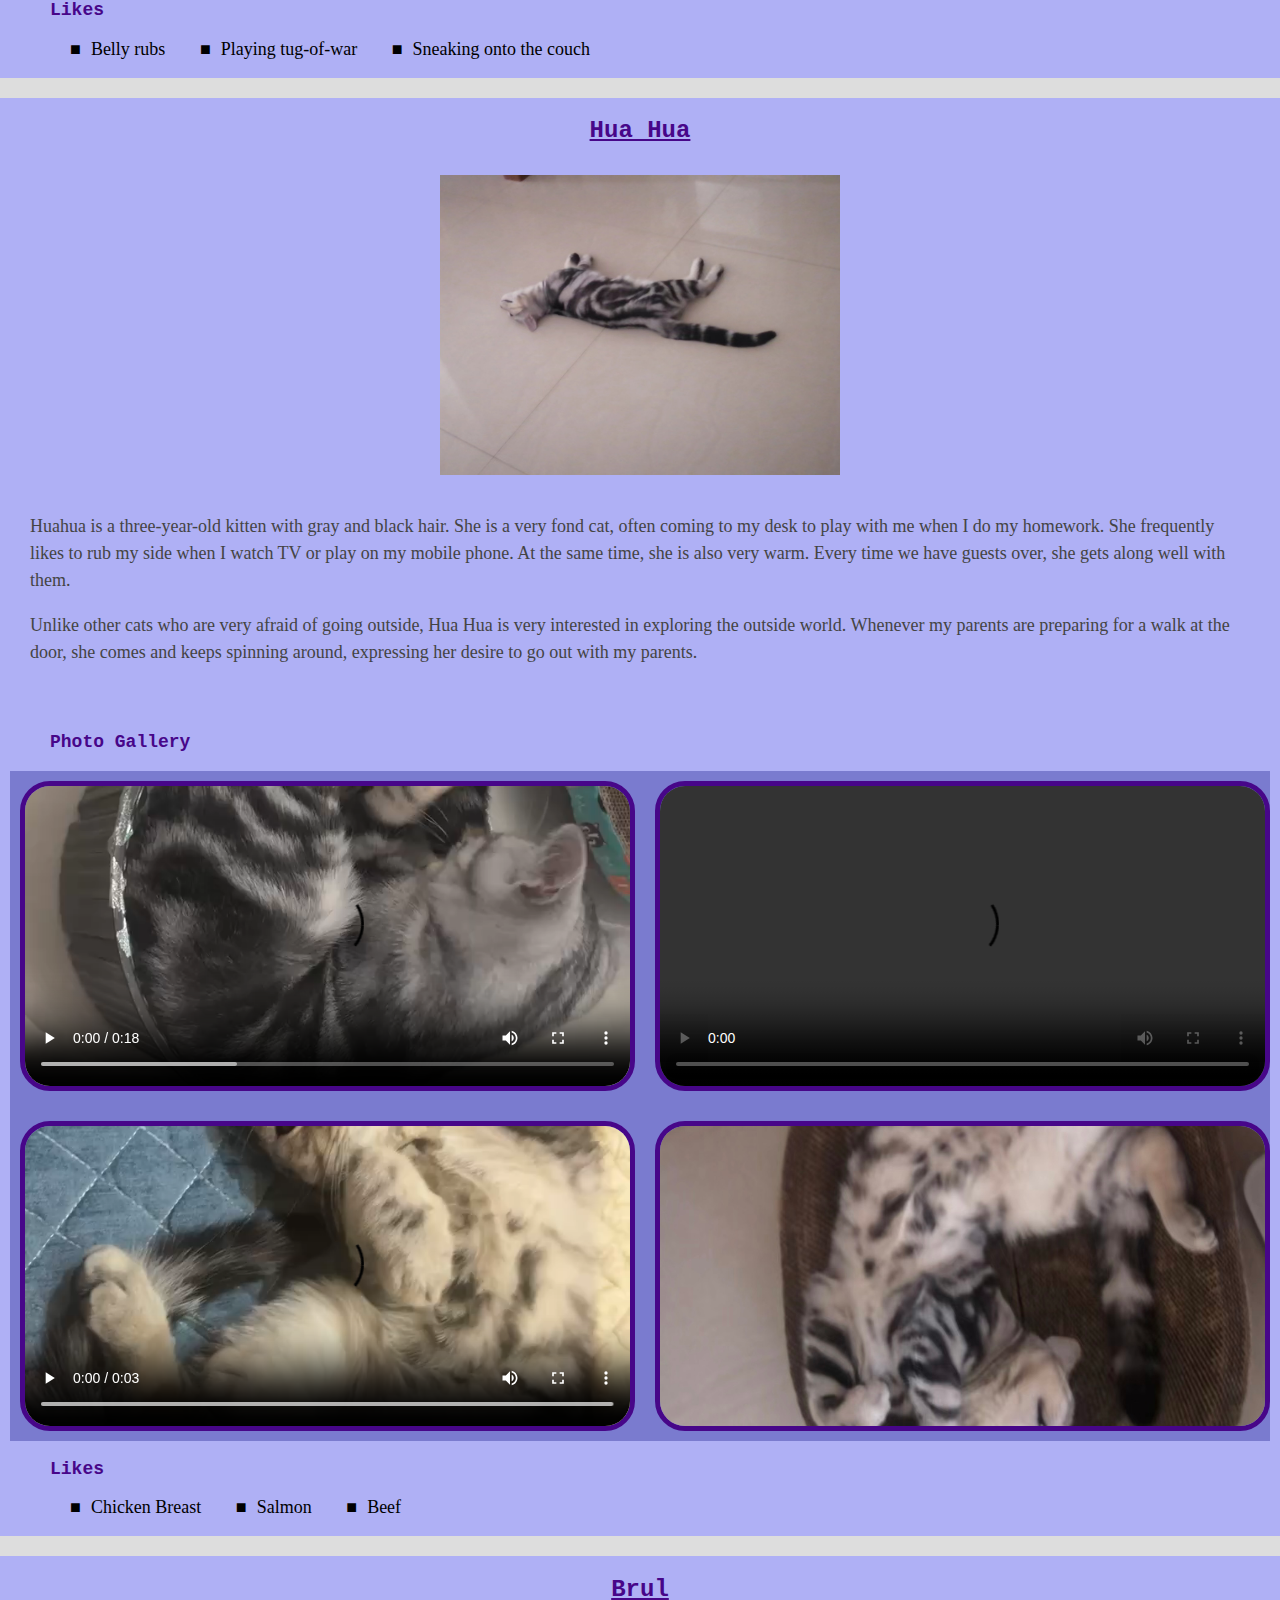
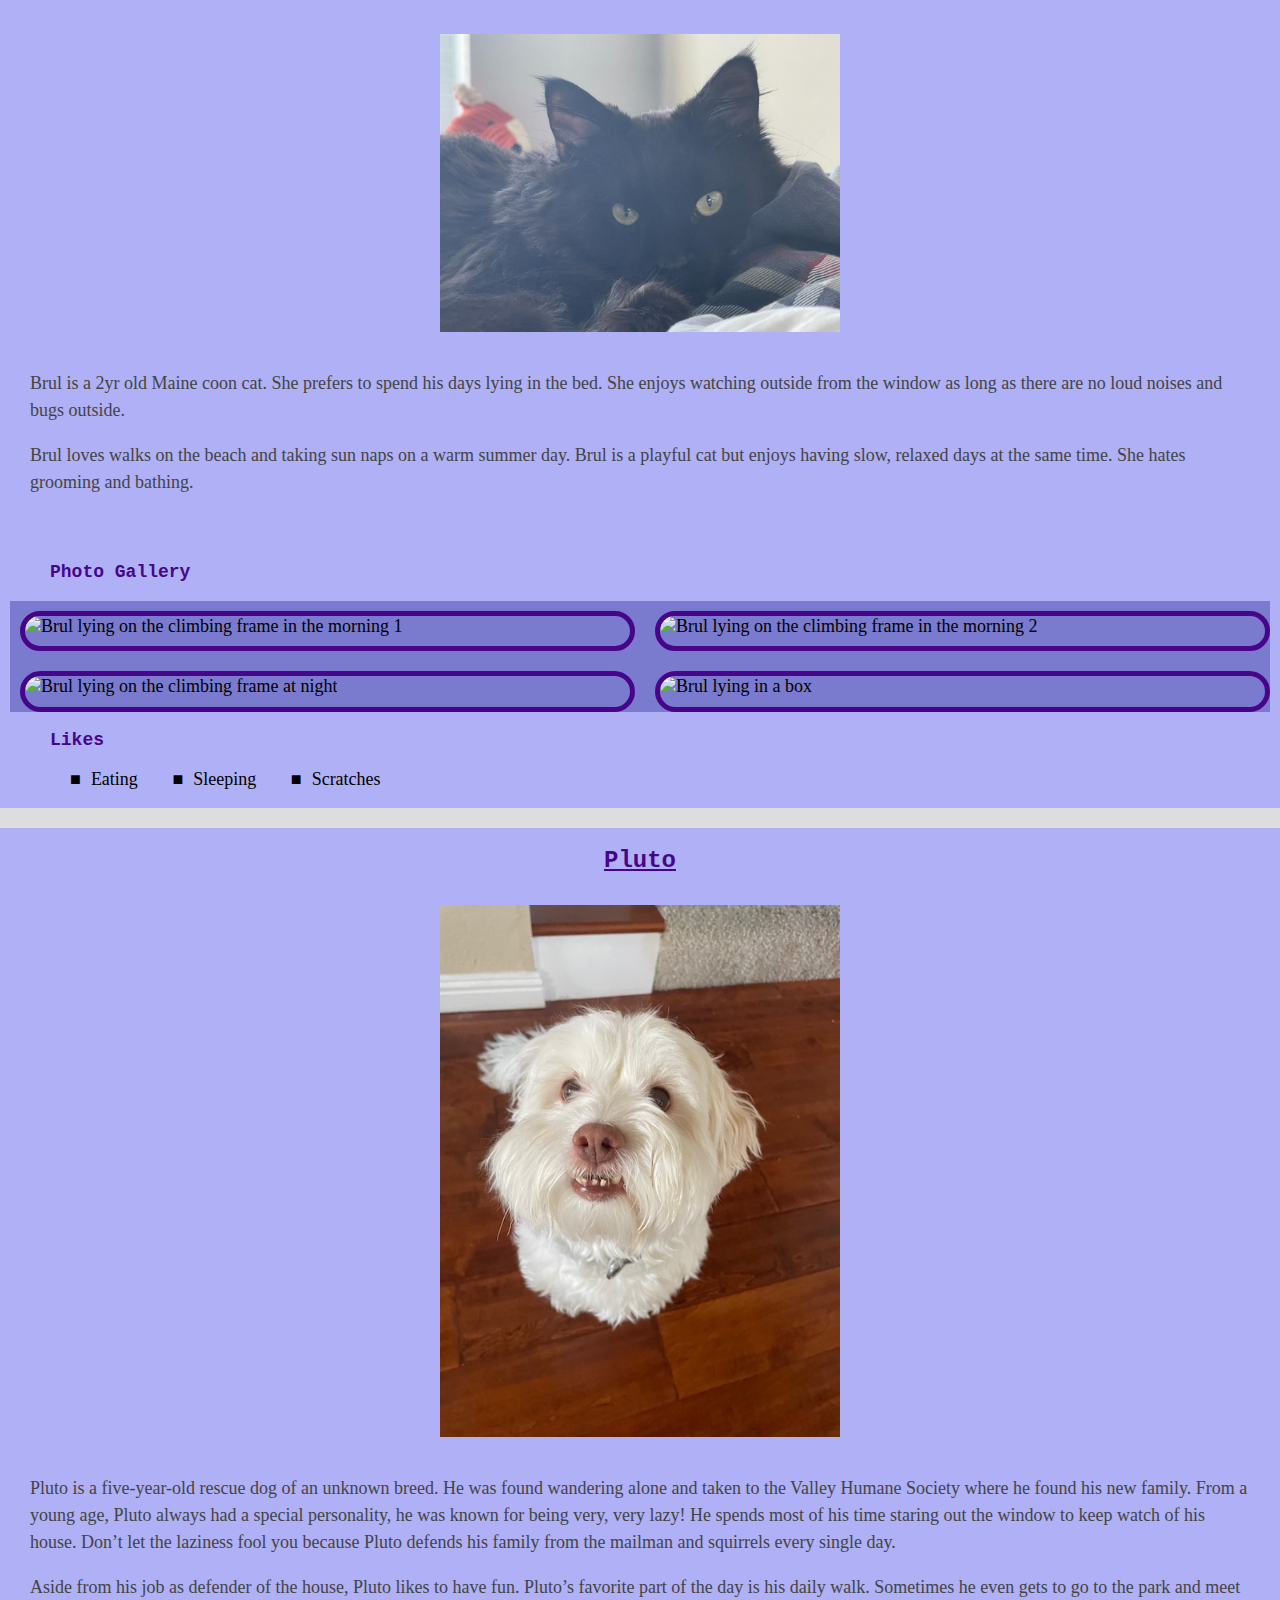
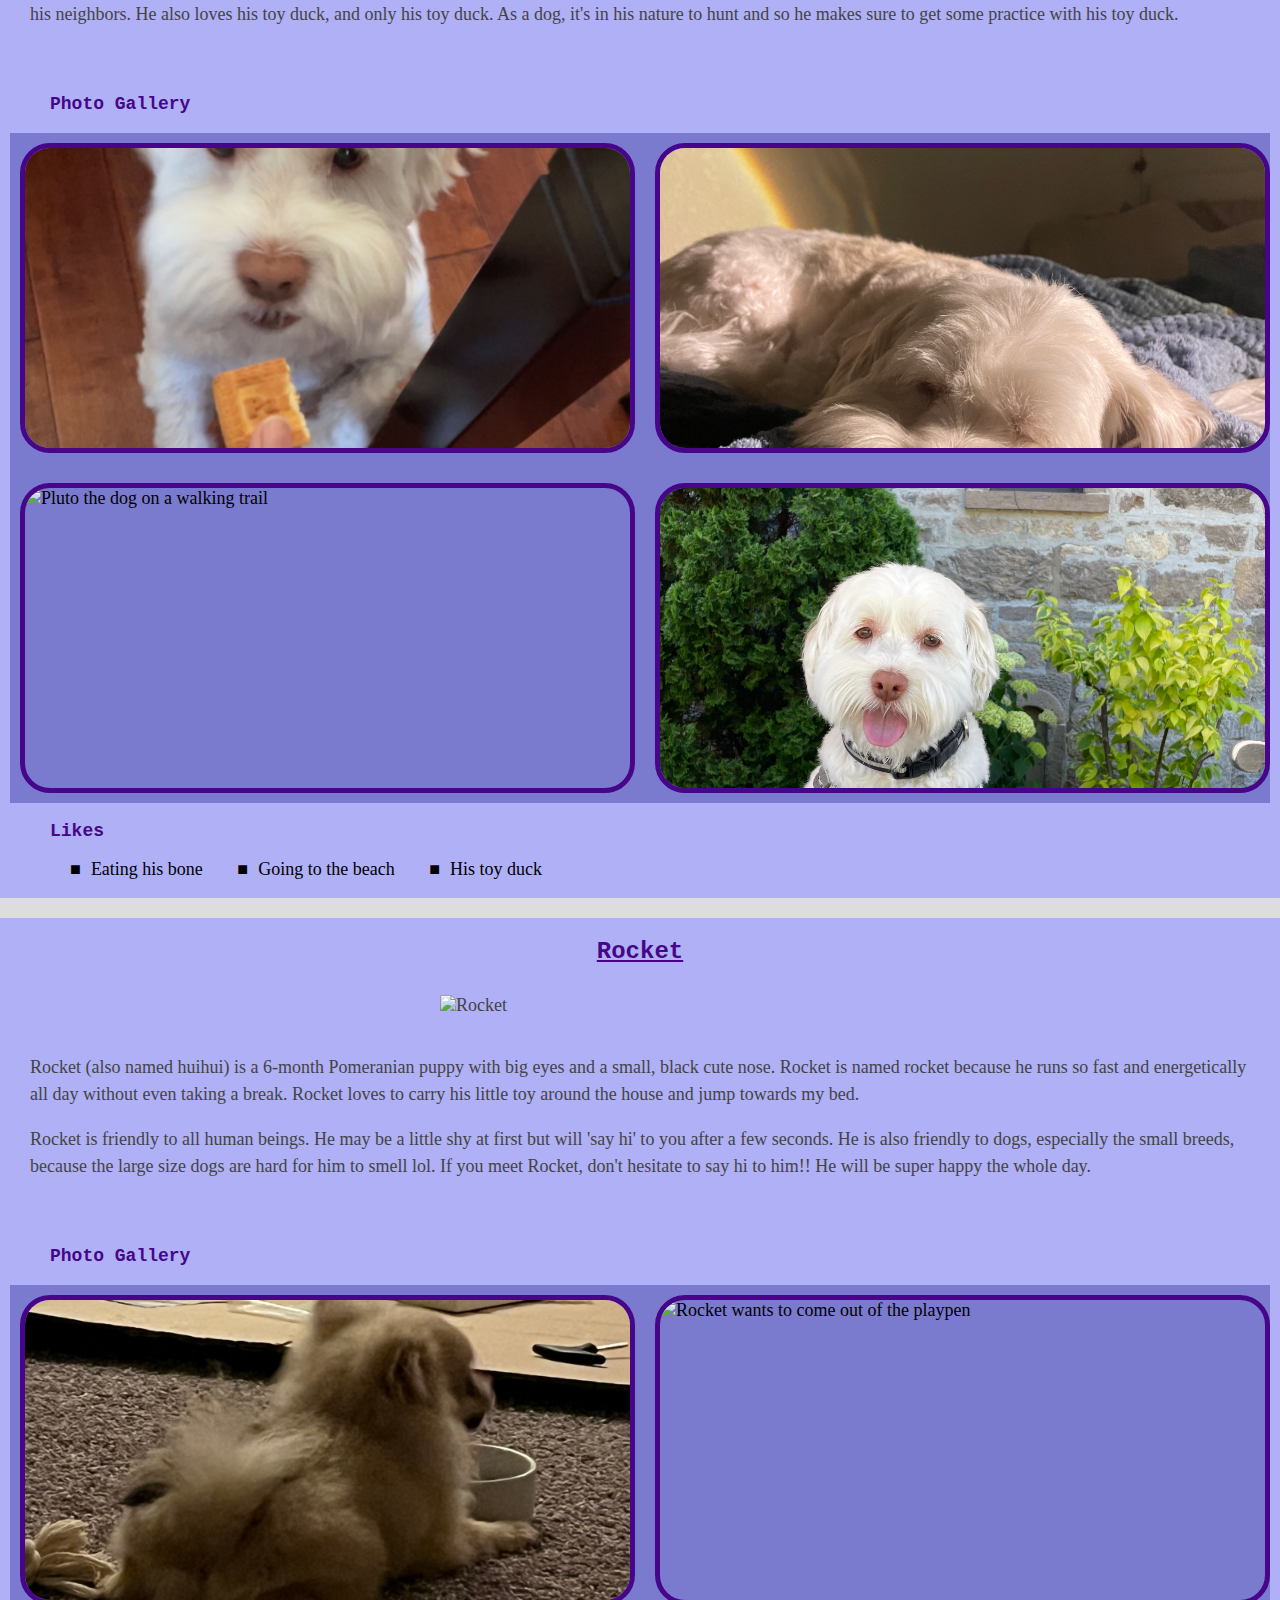
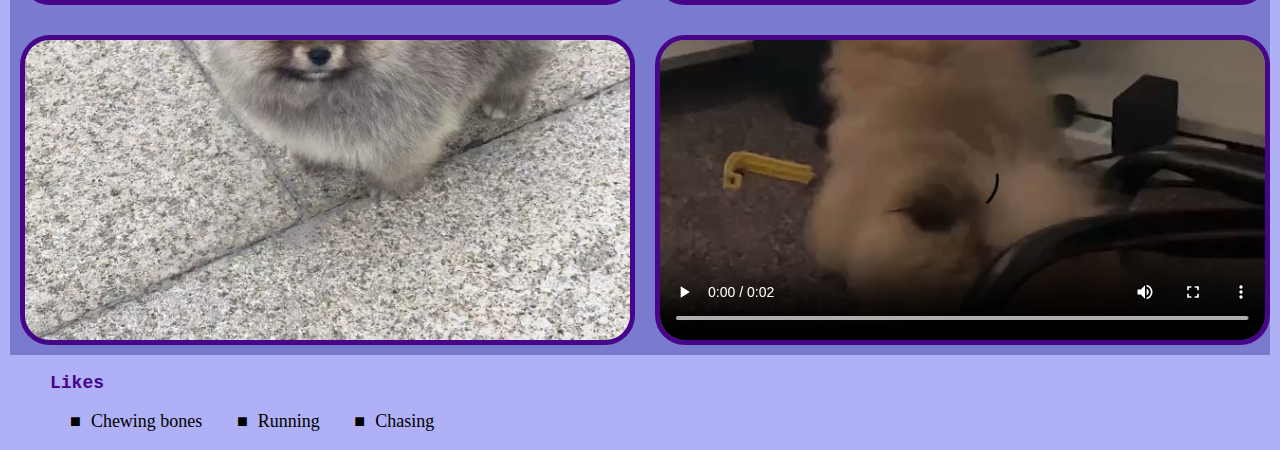
==== commit d4e43bf3: "mobile view 1" ====
--- a/index.html
+++ b/index.html
@@ -1,160 +1,325 @@
 <!DOCTYPE html>
 <html lang="en">
+
 <head>
     <meta charset="UTF-8">
     <meta name="viewport" content="width=device-width, initial-scale=1.0">
     <link rel="stylesheet" href="css/style.css">
     <title>Pets</title>
 </head>
+
 <body>
     <main>
-        <div class="skip"><a href = "index.html">Skip to Main Content</a></div>
+        <div class="skip"><a href="#main-pet">Skip to Main Content</a></div>
         <header>
             <nav>
                 <ul>
-                    <li class="active"><a href = "index.html" >Pets</a></li>
-                    <li><a href = "recipes.html">Recipes</a></li>
-                    <li><a href = "travel.html">Travel</a></li>
+                    <li class="active"><a href="index.html">Pets</a></li>
+                    <li><a href="recipes.html">Recipes</a></li>
+                    <li><a href="travel.html">Travel</a></li>
                 </ul>
             </nav>
-            <h1>Pets</h1>
+            <h1 id="main-pet">Pets</h1>
         </header>
         <div>
-            <div class="titles">
+            <div class="main-titles">
                 <h2>Bacon Q Dog</h2>
             </div>
-            
-            <div class="one-row-two-col">
-                <div>
-                    <img src="images/bacon.jpg" width = "400" alt="Brown labradoodle wearing colorful lei">
-                </div>
-                
-                <div>
-                    <p>Bacon Q. Dog is a 9yr old labradoodle. He prefers to spend his days lounging among the three different beds/couches that his family has gifted him. He enjoys a walk or two around the neighborhood, as long as he can pretend that he doesn't see any of the other animals to avoid the embarrassment of not wanting to admit he has no wolf-like skills in chasing them.</p> 
-                    <P>At night just as the rest of the family is ready to relax, Bacon suddenly wants to release all of his energy. He will place his toys on a mini couch and frantically drag the couch around, giving his toys "a ride." There is also a lot of rolling. Lots and lots of rolling.</P>    
-                </div>
-                
-            </div>
-            <div class="titles">
-                <h3>Photo Gallery</h3>
-            </div>
-            <div class="one-row-four-col">
-                <img src="images/bacon_bandana.JPG" width ="200" alt = "Brown labradoodle wearing an orange bandana">
-            <img src="images/bacon_graduation.JPG"  width ="200" alt="Small labradoodle puppy wearing a graduation cap and gown">
-            <video width="200"  controls>
-                <source src="images/bacon_agility.mov">
-                Your browser does not support the video tag.  This was a video of a girl and dog demonstrating a sit and stay procedure
-            </video>
-            <img src="images/bacon_halloween.JPG"  width ="200" alt="Brown labradoodle wearing a pirate costume">
-            </div>
-            
-            <div class="titles">
-                <h3>Likes</h3>
-            </div>
-            <ul>
-                <li>Belly rubs</li>
-                <li>Playing tug-of-war</li>
-                <li>Sneaking onto the couch</li>
-            </ul>
+
+            <div class="main-description">
+                <div class="main-image">
+                    <img src="images/bacon.jpg" width="400" alt="Brown labradoodle wearing colorful lei">
+                </div>
+
+                <div class="descriptions">
+                    <p>Bacon Q. Dog is a 9yr old labradoodle. He prefers to spend his days lounging among the three
+                        different beds/couches that his family has gifted him. He enjoys a walk or two around the
+                        neighborhood, as long as he can pretend that he doesn't see any of the other animals to avoid
+                        the embarrassment of not wanting to admit he has no wolf-like skills in chasing them.</p>
+                    <p>At night just as the rest of the family is ready to relax, Bacon suddenly wants to release all of
+                        his energy. He will place his toys on a mini couch and frantically drag the couch around, giving
+                        his toys "a ride." There is also a lot of rolling. Lots and lots of rolling.</p>
+                </div>
+            </div>
+            <div class="titles">
+                <h3>Photo Gallery</h3>
+            </div>
+            <div class="gallery">
+                <div>
+                    <img src="images/bacon_bandana.JPG" width="200" alt="Brown labradoodle wearing an orange bandana">
+                </div>
+                <div>
+                    <img src="images/bacon_graduation.JPG" width="200"
+                        alt="Small labradoodle puppy wearing a graduation cap and gown">
+                </div>
+                <div>
+                    <video width="200" controls>
+                        <source src="images/bacon_agility.mov">
+                        Your browser does not support the video tag. This was a video of a girl and dog demonstrating a
+                        sit and stay procedure
+                    </video>
+                </div>
+                <div>
+                    <img src="images/bacon_halloween.JPG" width="200" alt="Brown labradoodle wearing a pirate costume">
+                </div>
+            </div>
+
+            <div class="titles">
+                <h3>Likes</h3>
+            </div>
+            <div class="likes">
+                <ul>
+                    <li>Belly rubs</li>
+                    <li>Playing tug-of-war</li>
+                    <li>Sneaking onto the couch</li>
+                </ul>
+            </div>
+
             <!-- Colleen van Lent -->
-        
-        </div>
-        
-        <div class="gird">
-            <h2>Hua Hua</h2>
-            <img src="images/huahua/Hua_Hua_lying_on_the_ground.jpg" width = "400" alt="Hua Hua lying on the ground">
-
-            <p>Huahua is a three-year-old kitten with gray and black hair. She is a very fond cat, often come to my desk to play with me when I do my homework, and often like to rub my side when I watch TV or play mobile phone. At the same time, she is also very warm, every time when guests come to our home to play, she will get along well with the guests.</p>
-            <P>Unlike other cats who is very afraid of getting out of the house, Hua Hua is very interested in exploring the outside world. Every time when my parents are preparing for a walking at the door, she will come and continue spinning, expressing her wish to go out with my parents.</P>
-            <h3>Photo Gallery</h3>
-            <video width="200" controls>
-                <source src="images/huahua/Hua_Hua_curling_up.mp4">
-                Your browser does not support the video tag. This was a video of Hua Hua curling up.
-            </video>
-            <video width="200" controls>
-                <source src="images/huahua/Hua_Hua_staring_you.mp4">
-                Your browser does not support the video tag. This was a video of Hua Hua staring at you.
-            </video>
-            <video width="200"  controls>
-                <source src="images/huahua/Hua_Hua_coquetry.mp4">
-                Your browser does not support the video tag.  This was a video of Hua Hua's coquetry.
-            </video>
-            <img src="images/huahua/Hua_Hua_in_bed.jpg"  width ="200" alt="Hua Hua in her bed">
-
-            <h3>Likes</h3>
-            <ul>
-                <li>Chicken Breast</li>
-                <li>Salmon</li>
-                <li>Beaf</li>
-            </ul>
-        </div>
-        <div class="grid">
-            <h2>Brul</h2>
-            <img src="images/brul/Brul.jpg" width = "400" alt="Brul">
-
-            <p>Brul is a 2yr old Maine coon cat. She prefers to spend his days lying in the bed. She enjoys watching outside from the window as long as there are no loud noises and bugs outside.
-            </p>
-            <P>Brul loves walks on the beach and taking sun naps on a warm summer day. Brul is a playful cat but enjoys having slow, relaxed days at the same time. She hates grooming and bathing.
-            </P>
-            <h3>Photo Gallery</h3>
-            <img src="images/brul/Brul1.jpg"  width ="200" alt="Brul lying on the climbing frame in the morning 1">
-            <img src="images/brul/Brul2.jpg"  width ="200" alt="Brul lying on the climbing frame in the morning 2">
-            <img src="images/brul/Brul3.jpg"  width ="200" alt="Brul lying on the climbing frame at night">
-            <img src="images/brul/Brul4.png"  width ="200" alt="Brul lying in a box">
-
-            <h3>Likes</h3>
-            <ul>
-                <li>Eating</li>
-                <li>Sleeping</li>
-                <li>Scratches</li>
-            </ul>
-        </div>
-        <div class="grid">
-            <h2>Pluto</h2>
-            <img src="images/pluto/pluto.jpg" width = "400" alt="Pluto">
-
-            <p>Pluto is a five year old rescue dog of an unknown breed. He was found wandering alone and taken to the Valley Humane Society where he found his new family. From a young age, Pluto always had a special personality, he was known for being very very lazy! He spends most of his time staring out the window to keep watch of his house. Don’t let the laziness fool you because Pluto defends his family from the mailman and squirrels every single day.
-            </p>
-            <P>Aside from his job as defender of the house, Pluto likes to have fun. Pluto’s favorite part of the day is his daily walk. Sometimes he even gets to go to the park and meet his neighbors. He also loves his toy duck, and only his toy duck. As a dog, it's in his nature to hunt and so he makes sure to get some practice with his toy duck.
-            </P>
-            <h3>Photo Gallery</h3>
-            <img src="images/pluto/pluto_cookie.JPG"  width ="200" alt="Pluto the dog standing up to eat a cookie">
-            <img src="images/pluto/pluto_sleeping.jpg"  width ="200" alt="Pluto sleeping on bed">
-            <img src="images/pluto/pluto_walk.jpg"  width ="200" alt="Pluto the dog on a walking trail">
-            <img src="images/pluto/pluto_sitting.jpg"  width ="200" alt="Pluto sitting and posed on top of a table">
-
-            <h3>Likes</h3>
-            <ul>
-                <li>Eating his bone</li>
-                <li>Going to the beach</li>
-                <li>His toy duck</li>
-            </ul>
-        </div>
-        <div class="grid">
-            <h2>Rocket</h2>
-            <img src="images/rocket/rocket_primary.jpg" width = "400" alt="Rocket">
-
-            <p>Rocket (also named huihui) is a 6-month pomeranian puppy with big eyes and a small, black cute nose. Rocket is named rocket because he runs so fast and energetic all day without even having some rest. Rocket loves to carry his little toy walking around the house and jumping towards my bed.
-            </p>
-            <P>Rocket is friendly to all human beings. He will be a little shy at first, but will 'say hi' to you after a few seconds. He is also friendly to dogs, especially the small breed, because the large size dogs are hard for him to smell lol. If you meet rocket, don’t hesitate to say hi to him!! He will be super happy the whole day.
-            </P>
-            <h3>Photo Gallery</h3>
-            <img src="images/rocket/rocket_dinner.jpg"  width ="200" alt="Rocket is eating his dinner">
-            <img src="images/rocket/rocket_wants_to_go_out.jpg"  width ="200" alt="Rocket wants to come out of the playpen">
-            <img src="images/rocket/rocket_childhood.jpg"  width ="200" alt="Rocket is in his childhood">
-            <video width="200"  controls>
-                <source src="images/rocket/rocket_kitchen_clip.mp4">
-                Your browser does not support the video tag.  This was a video of Rocket trying to hunt the kitchen clip.
-            </video>
-
-            <h3>Likes</h3>
-            <ul>
-                <li>Chewing bones</li>
-                <li>Running</li>
-                <li>Chasing</li>
-            </ul>
+
+        </div>
+        <div class="seperation"></div>
+        <div>
+            <div class="main-titles">
+                <h2>Hua Hua</h2>
+            </div>
+            <div class="main-description">
+                <div class="main-image">
+                    <img src="images/huahua/Hua_Hua_lying_on_the_ground.jpg" width="400"
+                        alt="Hua Hua lying on the ground">
+                </div>
+                <div class="descriptions">
+                    <p>Huahua is a three-year-old kitten with gray and black hair. She is a very fond cat, often coming
+                        to my desk
+                        to play with me when I do my homework. She frequently likes to rub my side when I watch TV or
+                        play on my mobile
+                        phone. At the same time, she is also very warm. Every time we have guests over, she gets along
+                        well with them.</p>
+                    <p>Unlike other cats who are very afraid of going outside, Hua Hua is very interested in exploring
+                        the outside world.
+                        Whenever my parents are preparing for a walk at the door, she comes and keeps spinning around,
+                        expressing her
+                        desire to go out with my parents.</p>
+                </div>
+            </div>
+            <div class="titles">
+                <h3>Photo Gallery</h3>
+            </div>
+            <div class="gallery">
+                <div>
+                    <video width="200" controls>
+                        <source src="images/huahua/Hua_Hua_curling_up.mp4">
+                        Your browser does not support the video tag. This is a video of Hua Hua curling up.
+                    </video>
+                </div>
+                <div>
+                    <video width="200" controls>
+                        <source src="images/huahua/Hua_Hua_staring_you.mp4">
+                        Your browser does not support the video tag. This is a video of Hua Hua staring at you.
+                    </video>
+                </div>
+                <div>
+                    <video width="200" controls>
+                        <source src="images/huahua/Hua_Hua_coquetry.mp4">
+                        Your browser does not support the video tag. This is a video of Hua Hua's coquetry.
+                    </video>
+                </div>
+                <div>
+                    <img src="images/huahua/Hua_Hua_in_bed.jpg" width="200" alt="Hua Hua in her bed">
+                </div>
+            </div>
+            <div class="titles">
+                <h3>Likes</h3>
+            </div>
+            <div class="likes">
+                <ul>
+                    <li>Chicken Breast</li>
+                    <li>Salmon</li>
+                    <li>Beef</li>
+                </ul>
+            </div>
+
+        </div>
+        <div class="seperation"></div>
+        <div>
+            <div class="main-titles">
+                <h2>Brul</h2>
+            </div>
+
+            <div class="main-description">
+                <div class="main-image">
+                    <img src="images/brul/Brul.jpg" width="400" alt="Brul">
+                </div>
+
+                <div class="descriptions">
+                    <p>Brul is a 2yr old Maine coon cat. She prefers to spend his days lying in the bed. She enjoys
+                        watching
+                        outside from the window as long as there are no loud noises and bugs outside.</p>
+                    <p>Brul loves walks on the beach and taking sun naps on a warm summer day. Brul is a playful cat but
+                        enjoys
+                        having slow, relaxed days at the same time. She hates grooming and bathing.</p>
+                </div>
+            </div>
+
+            <div class="titles">
+                <h3>Photo Gallery</h3>
+            </div>
+
+            <div class="gallery">
+                <div>
+                    <img src="images/brul/Brul1.jpg" width="200"
+                        alt="Brul lying on the climbing frame in the morning 1">
+                </div>
+                <div>
+                    <img src="images/brul/Brul2.jpg" width="200"
+                        alt="Brul lying on the climbing frame in the morning 2">
+                </div>
+                <div>
+                    <img src="images/brul/Brul3.jpg" width="200" alt="Brul lying on the climbing frame at night">
+                </div>
+                <div>
+                    <img src="images/brul/Brul4.png" width="200" alt="Brul lying in a box">
+                </div>
+            </div>
+
+            <div class="titles">
+                <h3>Likes</h3>
+            </div>
+            <div class="likes">
+                <ul>
+                    <li>Eating</li>
+                    <li>Sleeping</li>
+                    <li>Scratches</li>
+                </ul>
+            </div>
+        </div>
+        <div class="seperation"></div>
+        <div>
+            <div class="main-titles">
+                <h2>Pluto</h2>
+            </div>
+
+            <div class="main-description">
+                <div class="main-image">
+                    <img src="images/pluto/pluto.jpg" width="400" alt="Pluto">
+                </div>
+
+                <div class="descriptions">
+                    <p>Pluto is a five-year-old rescue dog of an unknown breed. He was found wandering alone and taken
+                        to the
+                        Valley Humane Society where he found his new family. From a young age, Pluto always had a
+                        special
+                        personality, he was known for being very, very lazy! He spends most of his time staring out the
+                        window to
+                        keep watch of his house. Don’t let the laziness fool you because Pluto defends his family from
+                        the
+                        mailman and squirrels every single day.</p>
+                    <p>Aside from his job as defender of the house, Pluto likes to have fun. Pluto’s favorite part of
+                        the day is
+                        his daily walk. Sometimes he even gets to go to the park and meet his neighbors. He also loves
+                        his toy
+                        duck, and only his toy duck. As a dog, it's in his nature to hunt and so he makes sure to get
+                        some
+                        practice with his toy duck.</p>
+                </div>
+            </div>
+
+            <div class="titles">
+                <h3>Photo Gallery</h3>
+            </div>
+
+            <div class="gallery">
+                <div>
+                    <img src="images/pluto/pluto_cookie.JPG" width="200"
+                        alt="Pluto the dog standing up to eat a cookie">
+                </div>
+                <div>
+                    <img src="images/pluto/pluto_sleeping.jpg" width="200" alt="Pluto sleeping on bed">
+                </div>
+                <div>
+                    <img src="images/pluto/pluto_walk.jpg" width="200" alt="Pluto the dog on a walking trail">
+                </div>
+                <div>
+                    <img src="images/pluto/pluto_sitting.jpg" width="200"
+                        alt="Pluto sitting and posed on top of a table">
+                </div>
+            </div>
+
+            <div class="titles">
+                <h3>Likes</h3>
+            </div>
+            <div class="likes">
+                <ul>
+                    <li>Eating his bone</li>
+                    <li>Going to the beach</li>
+                    <li>His toy duck</li>
+                </ul>
+            </div>
+        </div>
+        <div class="seperation"></div>
+        <div>
+            <div class="main-titles">
+                <h2>Rocket</h2>
+            </div>
+
+            <div class="main-description">
+                <div class="main-image">
+                    <img src="images/rocket/rocket_primary.jpg" width="400" alt="Rocket">
+                </div>
+
+                <div class="descriptions">
+                    <p>Rocket (also named huihui) is a 6-month Pomeranian puppy with big eyes and a small, black cute
+                        nose.
+                        Rocket is named rocket because he runs so fast and energetically all day without even taking a
+                        break.
+                        Rocket loves to carry his little toy around the house and jump towards my bed.</p>
+                    <p>Rocket is friendly to all human beings. He may be a little shy at first but will 'say hi' to you
+                        after a
+                        few seconds. He is also friendly to dogs, especially the small breeds, because the large size
+                        dogs are
+                        hard for him to smell lol. If you meet Rocket, don't hesitate to say hi to him!! He will be
+                        super happy
+                        the whole day.</p>
+                </div>
+            </div>
+
+            <div class="titles">
+                <h3>Photo Gallery</h3>
+            </div>
+
+            <div class="gallery">
+                <div>
+                    <img src="images/rocket/rocket_dinner.jpg" width="200" alt="Rocket is eating his dinner">
+                </div>
+                <div>
+                    <img src="images/rocket/rocket_wants_to_go_out.jpg" width="200"
+                        alt="Rocket wants to come out of the playpen">
+                </div>
+                <div>
+                    <img src="images/rocket/rocket_childhood.jpg" width="200" alt="Rocket is in his childhood">
+                </div>
+                <div>
+                    <video width="200" controls>
+                        <source src="images/rocket/rocket_kitchen_clip.mp4">
+                        Your browser does not support the video tag. This was a video of Rocket trying to hunt the
+                        kitchen clip.
+                    </video>
+                </div>
+            </div>
+
+            <div class="titles">
+                <h3>Likes</h3>
+            </div>
+            <div class="likes">
+                <ul>
+                    <li>Chewing bones</li>
+                    <li>Running</li>
+                    <li>Chasing</li>
+                </ul>
+            </div>
         </div>
     </main>
-    
+
 </body>
+
 </html>--- a/css/style.css
+++ b/css/style.css
@@ -42,14 +42,14 @@
     line-height: 1.5;
 }
 
-img {
+/* img {
     border: solid;
     border-color: black;
     border-width: 5px;
     padding: 10px;
     margin: 20px;
     border-top-right-radius: 30px;
-}
+} */
 
 li {
     /* Use an inline-block display
@@ -59,6 +59,12 @@
     margin-left: 50px;
 }
 
+li:first-child {
+    /* Remove the left-margin */
+    margin-left: 0;
+}
+
+
 /*
 ############################################################################
 NAVIGATION
@@ -77,8 +83,8 @@
   }
 
 nav{
-    text-align: left;
-    padding: 30px 0 30px 0;
+    text-align: center;
+    padding: 15px 0 15px 0;
     font-size: x-large;
     font-weight: bold;
     background-color: #ddd;
@@ -109,17 +115,186 @@
 
 /*
 ############################################################################
-GRID
+GRID index.html
 ############################################################################
 */
+
 .titles {
-    margin-left: 20px;
-}
-
-.one-row-two-col {
+    margin-left: 50px;
+}
+
+.main-titles{
+  text-align: center;
+  text-decoration: underline #470689;
+}
+
+.main-description {
+    /* display: grid;
+    grid-template-rows: 1fr 1fr; */
+    color: #444;
+    padding: 10px;
+  }
+
+.main-image{
+    display: flex;
+    justify-content: center;
+  }
+
+.descriptions {
+    padding: 20px;
+    
+  }
+
+.gallery{
     display: grid;
     grid-template-columns: 1fr 1fr;
-    grid-gap: 10px;
-    color: #444;
+    grid-template-rows: 1fr 1fr;
     padding: 10px;
-  }
+    margin: 10px;
+    background-color: #7a7bcf;
+    grid-gap: 30px;
+  }
+
+.gallery div{
+    margin: auto;
+    width: 100%;
+    height: 100%;
+    max-height: 300px;
+    overflow: hidden;
+    border: 5px solid #470689;
+    border-radius: 30px;
+  }
+
+.gallery img{
+    width: 100%;
+    height: 100%;
+    object-fit: cover;
+  }
+.gallery video{
+    width: 100%;
+    height: 100%;
+    object-fit: cover;
+  }
+
+.likes li {
+    margin-left: 20px;
+}
+
+.likes li::before {
+    content: "■";
+    /* font-size: 20px; */
+    margin: 0 10px 0 10px;
+}
+
+.seperation {
+  background-color: #ddd;
+  padding: 10px 0 10px 0;
+}
+
+/*
+############################################################################
+recipes.html
+############################################################################
+*/
+
+
+.recipe_info li {
+  display: list-item;
+  list-style-type: "■";
+  margin-left: 50px;
+  padding: 5px;
+}
+
+.ingredients_steps {
+  border: 5px solid #470689;
+  padding: 10px;
+  border-radius: 30px;
+  margin: 50px;
+  background-color: #c1c5f3;
+}
+
+.ingredients_steps li {
+  display: list-item;
+  margin-left: 10px;
+  padding: 3px;
+}
+
+.additional_imgs{
+  display: grid;
+  grid-template-columns: 1fr 1fr 1fr;
+  padding: 10px;
+  margin: 10px;
+  background-color: #7a7bcf;
+  grid-gap: 10px;
+}
+
+.additional_imgs div{
+  margin: auto;
+  width: 100%;
+  height: 100%;
+}
+
+.additional_imgs img{
+  width: 100%;
+  height: 100%;
+}
+
+/*
+############################################################################
+travel.html
+############################################################################
+*/
+.location {
+  text-align: center;
+}
+
+.travel-main-imgs {
+  display: grid;
+  grid-template-columns: 1fr 1fr;
+  padding: 10px;
+  margin: 10px;
+  background-color: #7a7bcf;
+  grid-gap: 10px;
+}
+
+.travel-main-imgs div {
+  margin: auto;
+  width: 100%;
+  height: 100%;
+}
+
+.travel-main-imgs img{
+  width: 100%;
+  height: 100%;
+}
+
+.travel-gallery{
+  background-color: #c1c5f3;
+  margin: 20px;
+  border: 5px solid #470689;
+  border-radius: 30px;
+}
+
+.travel-gallery figure:nth-child(odd){
+  display: grid;
+  grid-template-columns: 3fr 2fr;
+  align-items: center;
+  background-color: #7a7bcf;
+}
+
+.travel-gallery figure:nth-child(even){
+  display: grid;
+  grid-template-columns: 2fr 3fr;
+  align-items: center;
+  background-color: #7a7bcf;
+}
+
+.travel-gallery img,video {
+  width: 100%;
+  height: 100%;
+  max-height: 400px;
+}
+
+.travel-gallery figcaption {
+  margin: 30px;
+}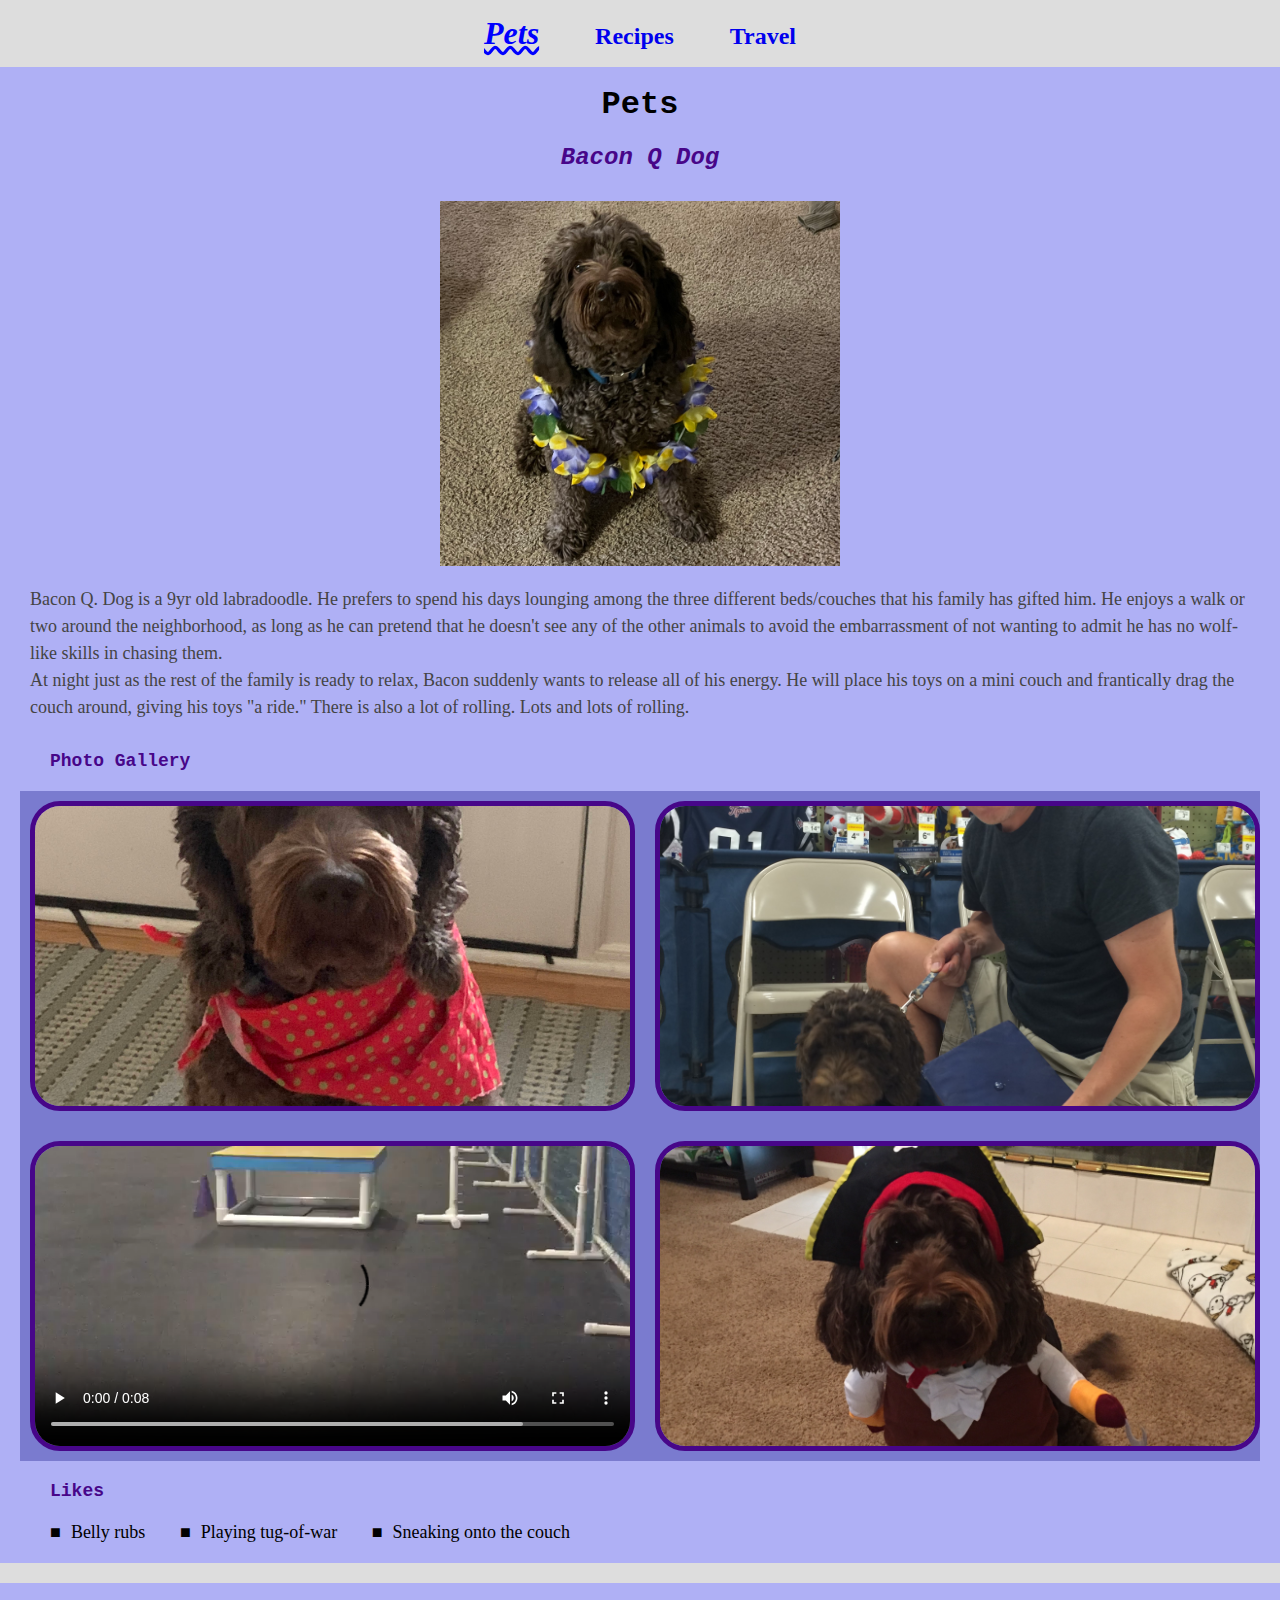
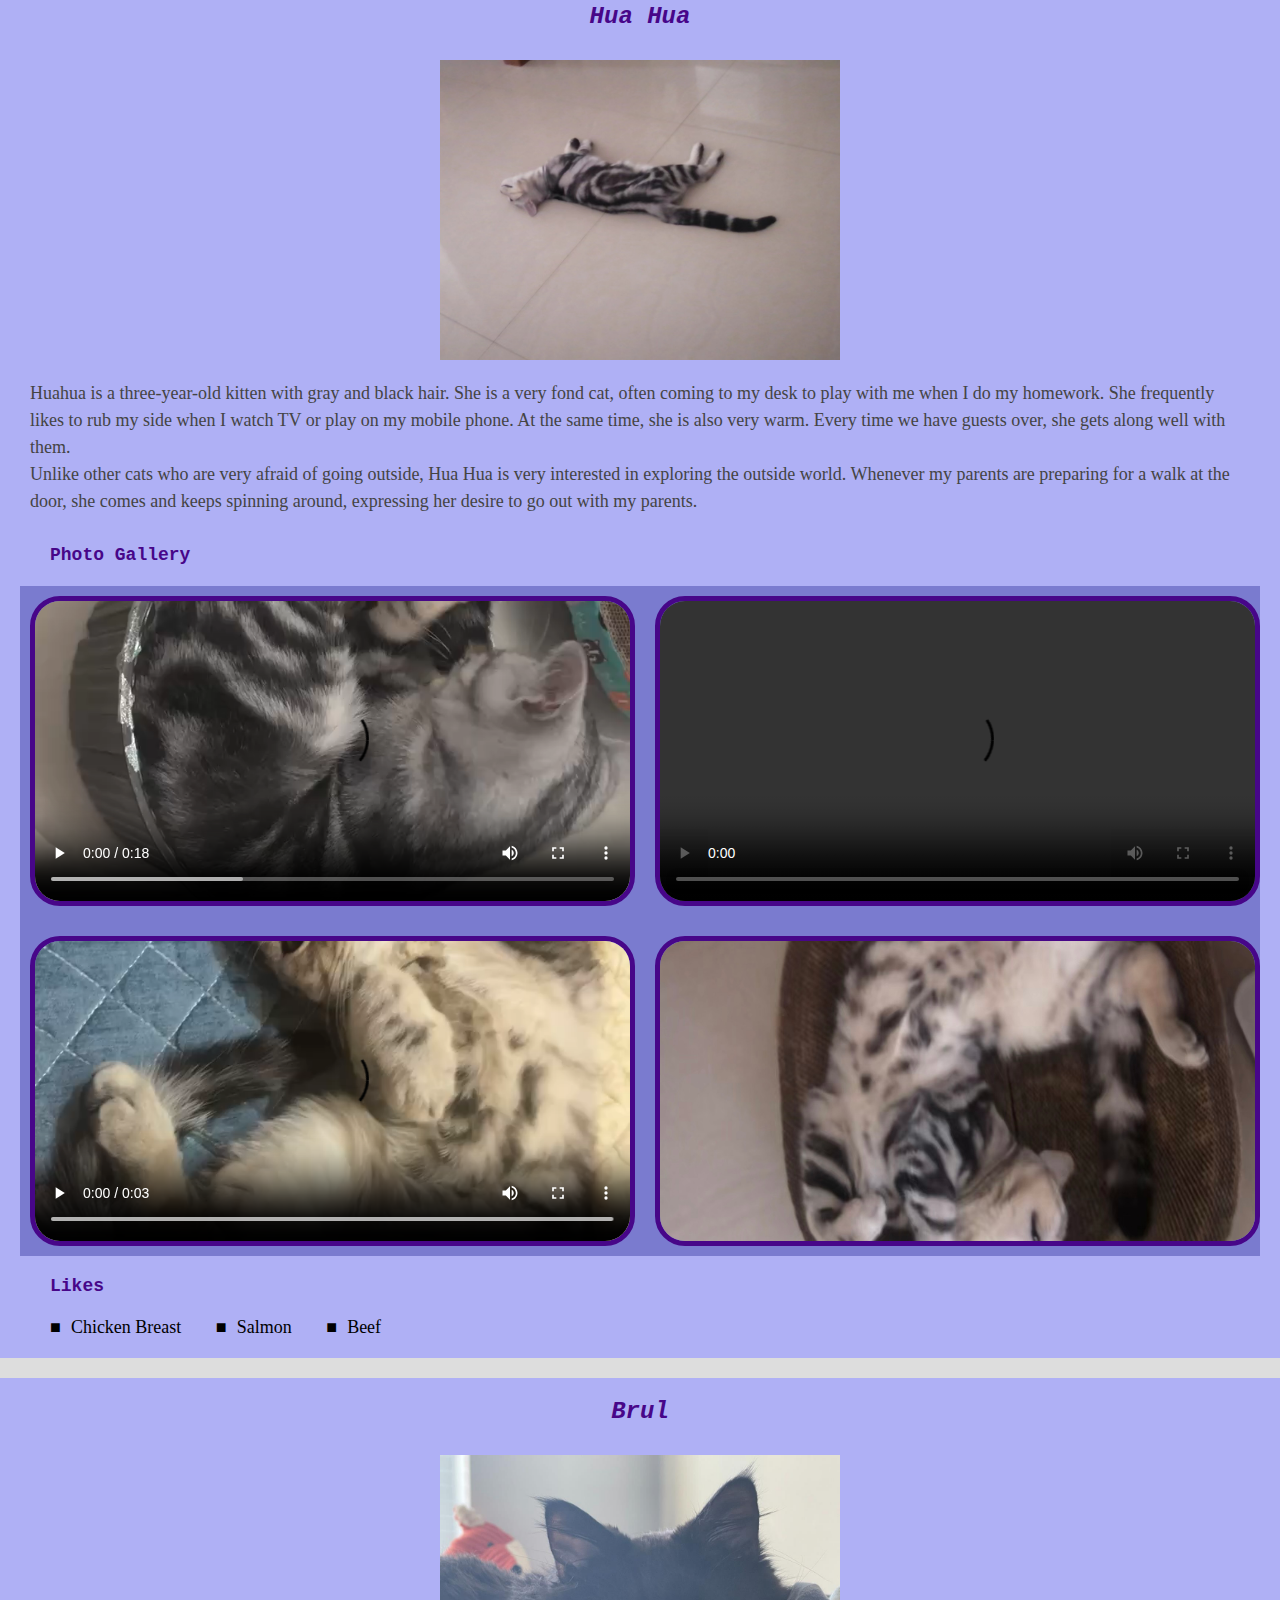
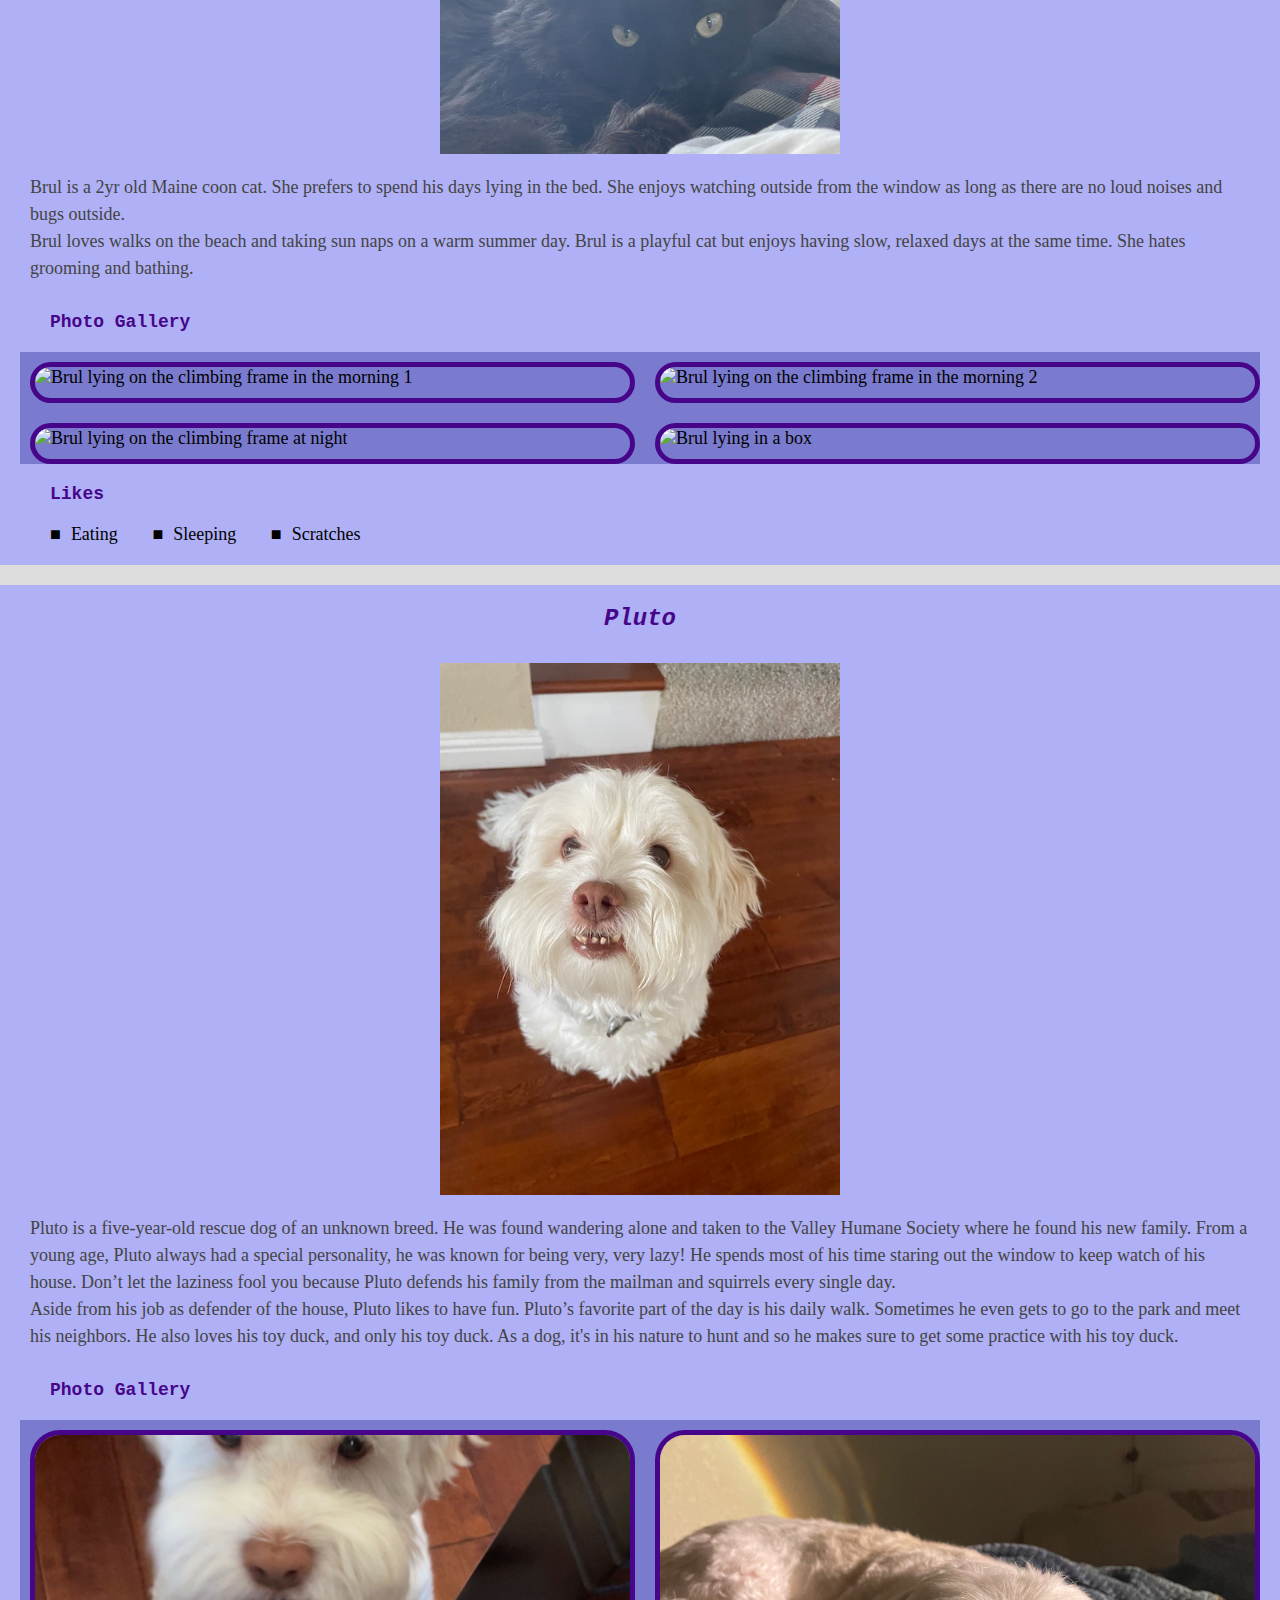
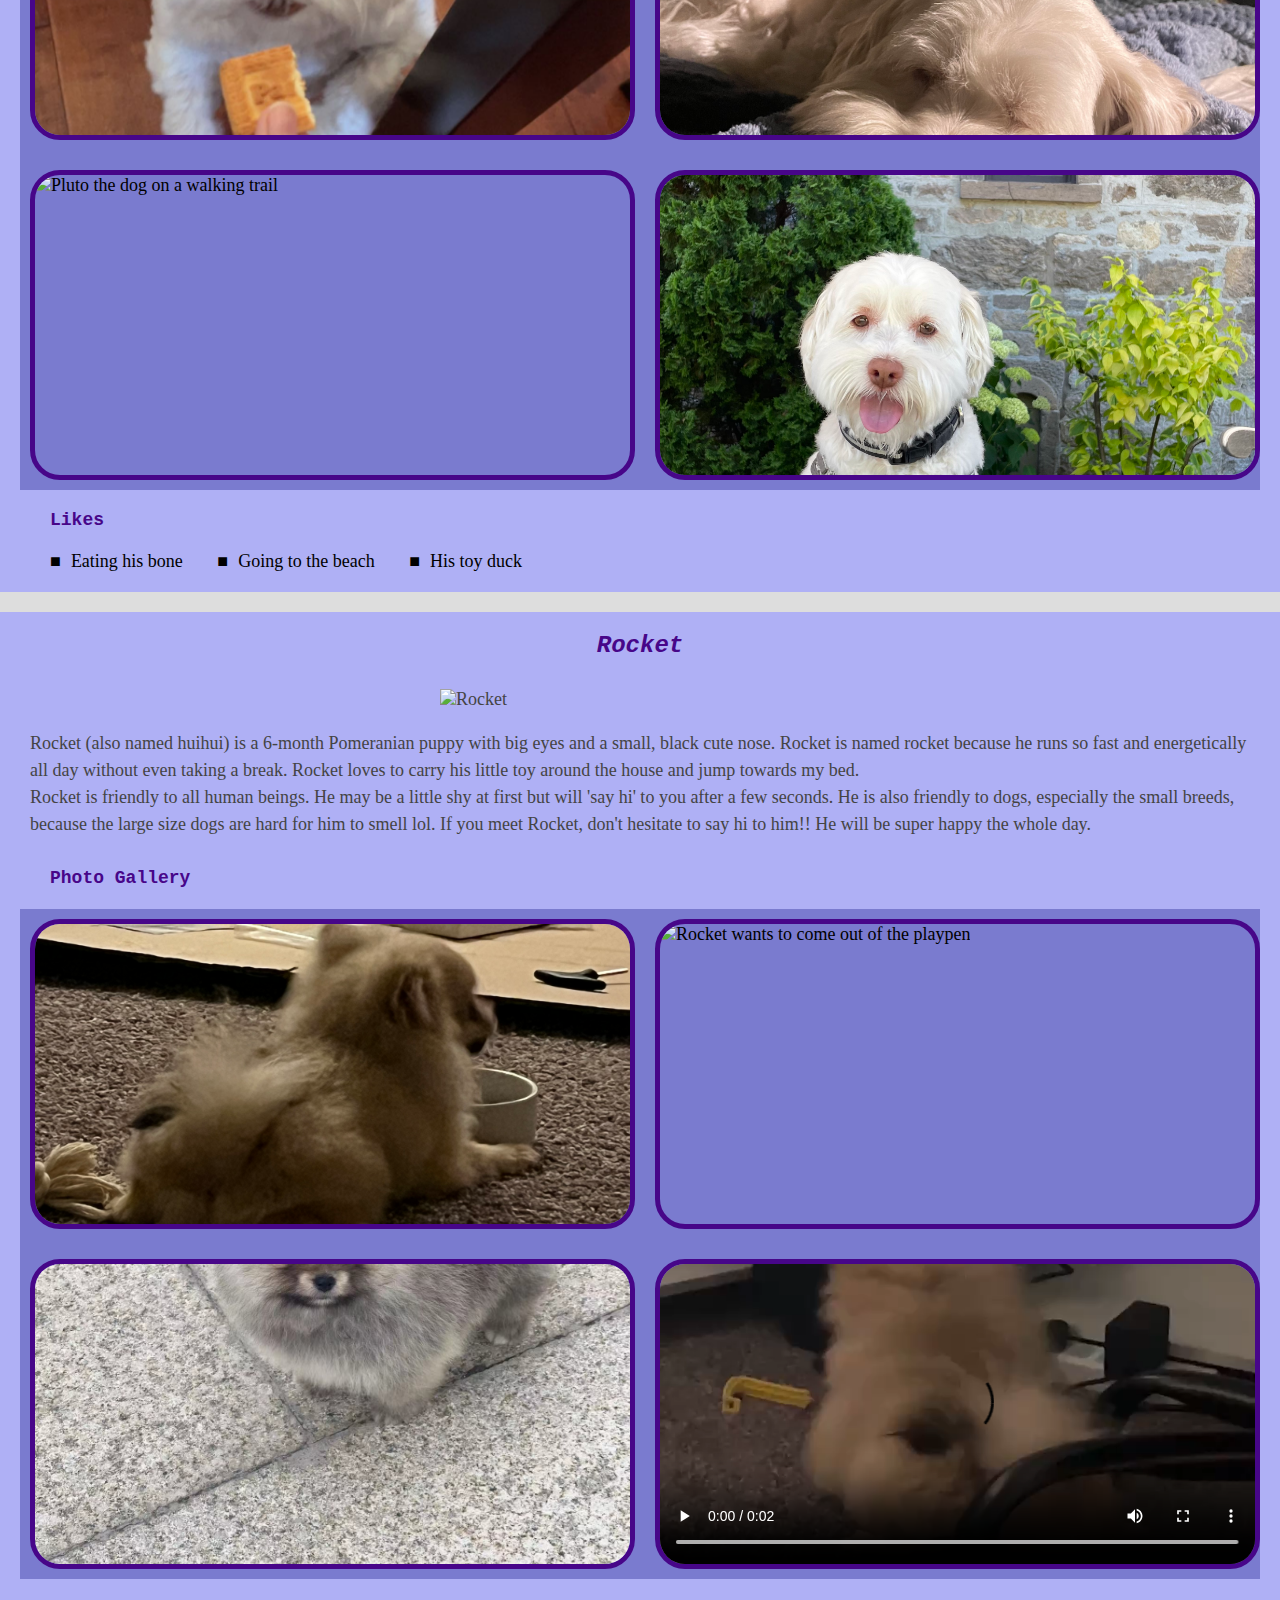
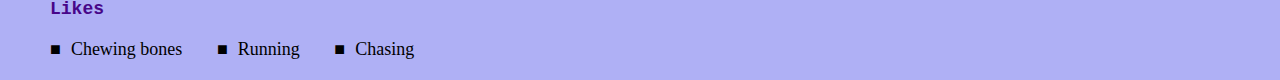
==== commit b2ae60f6: "change reset" ====
--- a/index.html
+++ b/index.html
@@ -4,6 +4,7 @@
 <head>
     <meta charset="UTF-8">
     <meta name="viewport" content="width=device-width, initial-scale=1.0">
+    <link rel="stylesheet" href="css/html5reset.css">
     <link rel="stylesheet" href="css/style.css">
     <title>Pets</title>
 </head>
--- a/css/style.css
+++ b/css/style.css
@@ -6,6 +6,7 @@
     font-size: xx-large;
     font-family: Courier, 'Courier New', 'Segoe UI', Tahoma, Geneva, Verdana, sans-serif;
     text-align: center;
+    margin: 20px;
 }
 
 
@@ -125,7 +126,9 @@
 
 .main-titles{
   text-align: center;
-  text-decoration: underline #470689;
+  text-decoration: #470689;
+  font-style: italic;
+  margin: 20px;
 }
 
 .main-description {
@@ -150,7 +153,7 @@
     grid-template-columns: 1fr 1fr;
     grid-template-rows: 1fr 1fr;
     padding: 10px;
-    margin: 10px;
+    margin: 20px;
     background-color: #7a7bcf;
     grid-gap: 30px;
   }
@@ -176,6 +179,10 @@
     object-fit: cover;
   }
 
+.likes {
+  margin: 20px;
+}
+
 .likes li {
     margin-left: 20px;
 }
@@ -202,7 +209,7 @@
   display: list-item;
   list-style-type: "■";
   margin-left: 50px;
-  padding: 5px;
+  padding: 10px;
 }
 
 .ingredients_steps {
@@ -215,7 +222,7 @@
 
 .ingredients_steps li {
   display: list-item;
-  margin-left: 10px;
+  margin-left: 50px;
   padding: 3px;
 }
 
@@ -280,6 +287,7 @@
   grid-template-columns: 3fr 2fr;
   align-items: center;
   background-color: #7a7bcf;
+  margin: 20px;
 }
 
 .travel-gallery figure:nth-child(even){
@@ -287,6 +295,7 @@
   grid-template-columns: 2fr 3fr;
   align-items: center;
   background-color: #7a7bcf;
+  margin: 20px;
 }
 
 .travel-gallery img,video {
